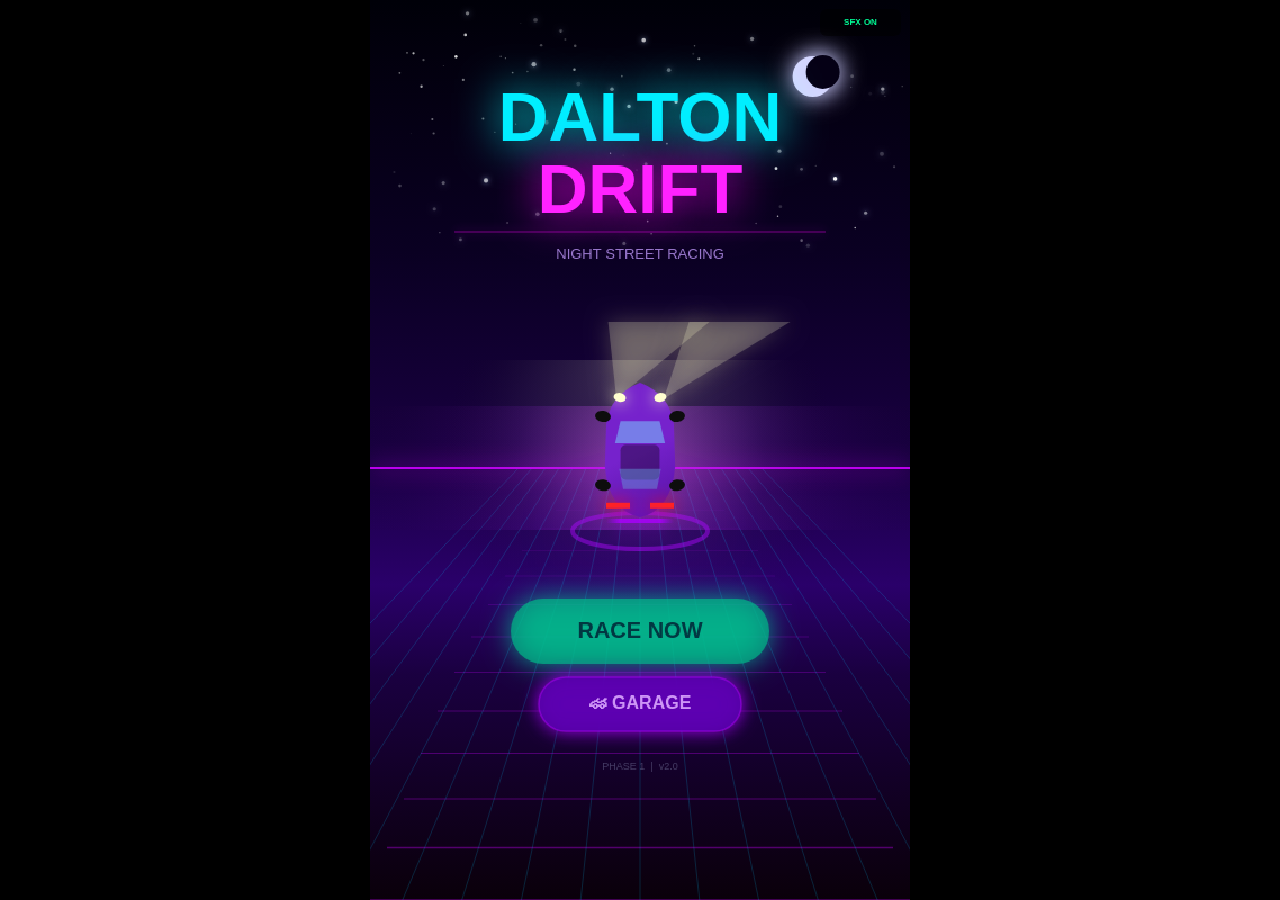
==== index.html @ 2478db3a "Add files via upload" ====
<!DOCTYPE html>
<html lang="en">
<head>
<meta charset="UTF-8">
<meta name="viewport" content="width=device-width,initial-scale=1.0,user-scalable=no">
<title>Dalton Drift</title>
<style>
*{margin:0;padding:0;-webkit-box-sizing:border-box;box-sizing:border-box}
html,body{
  background:#000;width:100%;height:100%;
  display:-webkit-flex;display:flex;
  -webkit-justify-content:center;justify-content:center;
  -webkit-align-items:center;align-items:center;
  overflow:hidden;touch-action:none;
  -webkit-user-select:none;user-select:none;
  -webkit-tap-highlight-color:transparent
}
canvas{display:block;max-width:100%;max-height:100%;
  image-rendering:pixelated;image-rendering:-moz-crisp-edges;image-rendering:crisp-edges}
</style>
</head>
<body>
<canvas id="c"></canvas>
<script>
// =============================================================
// DALTON DRIFT — Main Menu   |   ES5 / Niotron WebViewer Safe
// =============================================================
var canvas = document.getElementById('c');
var ctx    = canvas.getContext('2d');
var GW = 480, GH = 800;
canvas.width = GW; canvas.height = GH;

function resize() {
  var ww = window.innerWidth, wh = window.innerHeight, r = GW / GH, sw, sh;
  if (ww / wh < r) { sw = ww; sh = Math.round(sw / r); }
  else              { sh = wh; sw = Math.round(sh * r); }
  canvas.style.width = sw + 'px'; canvas.style.height = sh + 'px';
}
resize(); window.addEventListener('resize', resize);

function lerp(a, b, t) { return a + (b - a) * t; }
function rand(a, b) { return a + Math.random() * (b - a); }
function rrect(x, y, w, h, r) {
  r = Math.min(r, w / 2, h / 2);
  ctx.beginPath();
  ctx.moveTo(x + r, y); ctx.lineTo(x + w - r, y);
  ctx.arcTo(x + w, y, x + w, y + r, r);
  ctx.lineTo(x + w, y + h - r);
  ctx.arcTo(x + w, y + h, x + w - r, y + h, r);
  ctx.lineTo(x + r, y + h);
  ctx.arcTo(x, y + h, x, y + h - r, r);
  ctx.lineTo(x, y + r);
  ctx.arcTo(x, y, x + r, y, r);
  ctx.closePath();
}
function inRect(x, y, r) { return x >= r.x && x <= r.x + r.w && y >= r.y && y <= r.y + r.h; }

// ---- PERSISTENT STATE ----
var carColor  = localStorage.getItem('dalton_car_color')  || '#7622CC';
var carColor2 = localStorage.getItem('dalton_car_color2') || '#5610A4';
var glowColor = localStorage.getItem('dalton_glow_color') || '#AA00FF';
var hiScore   = parseInt(localStorage.getItem('dalton_hi') || '0', 10);
var soundOn   = localStorage.getItem('dalton_sound') !== 'false';

// ---- BUTTON HIT ZONES ----
var BTN_RACE   = { x: GW / 2 - 115, y: GH - 268, w: 230, h: 58 };
var BTN_GARAGE = { x: GW / 2 - 90,  y: GH - 198, w: 180, h: 48 };
var BTN_SOUND  = { x: GW - 80, y: 8, w: 72, h: 24 };

// ---- STARS ----
var stars = [];
(function() {
  for (var i = 0; i < 90; i++) {
    stars.push({ x: rand(0, GW), y: rand(4, 220), r: rand(0.4, 2.1),
      a: rand(0.2, 1.0), flk: rand(0, 6.28) });
  }
}());

var frame = 0;

// ================================================================
// DRAW: SYNTHWAVE BACKGROUND
// ================================================================
function drawBg() {
  // Sky gradient
  var sky = ctx.createLinearGradient(0, 0, 0, GH);
  sky.addColorStop(0, '#000008'); sky.addColorStop(0.28, '#0A0022');
  sky.addColorStop(0.5, '#180040'); sky.addColorStop(0.65, '#2A006A');
  sky.addColorStop(0.75, '#1A0040'); sky.addColorStop(1, '#0A000A');
  ctx.fillStyle = sky; ctx.fillRect(0, 0, GW, GH);

  // Stars
  for (var i = 0; i < stars.length; i++) {
    var s = stars[i];
    var fa = s.a * (0.65 + 0.35 * Math.sin(frame * 0.022 + s.flk));
    ctx.save(); ctx.globalAlpha = fa; ctx.fillStyle = '#FFFFFF';
    if (s.r > 1.4) { ctx.shadowColor = '#AACCFF'; ctx.shadowBlur = 5; }
    ctx.beginPath(); ctx.arc(s.x, s.y, s.r, 0, Math.PI * 2); ctx.fill(); ctx.restore();
  }

  // Moon
  ctx.save(); ctx.shadowColor = '#CCCCFF'; ctx.shadowBlur = 22;
  ctx.fillStyle = '#D8DAFF';
  ctx.beginPath(); ctx.arc(GW * 0.82, 68, 18, 0, Math.PI * 2); ctx.fill();
  ctx.fillStyle = '#050015';
  ctx.beginPath(); ctx.arc(GW * 0.82 + 9, 64, 15, 0, Math.PI * 2); ctx.fill();
  ctx.restore();

  // Perspective grid floor
  var gy = GH * 0.52;  // horizon of grid
  var gh = GH;

  // Horizontal grid lines
  ctx.save(); ctx.globalAlpha = 0.6;
  for (var hi = 1; hi <= 16; hi++) {
    var t = hi / 16;
    var yy = lerp(gy, gh, t * t);
    var xw = lerp(0, GW * 0.5, t);
    ctx.strokeStyle = 'rgba(200,0,255,' + (t * 0.65) + ')';
    ctx.lineWidth = t * 1.4;
    ctx.beginPath(); ctx.moveTo(GW / 2 - xw, yy); ctx.lineTo(GW / 2 + xw, yy); ctx.stroke();
  }
  // Vertical grid lines (converging)
  for (var vi = -9; vi <= 9; vi++) {
    var xoff = vi * 24;
    ctx.strokeStyle = 'rgba(0,200,255,0.38)';
    ctx.lineWidth = 0.8;
    ctx.beginPath();
    ctx.moveTo(GW / 2 + xoff * 0.5, gy);
    ctx.lineTo(GW / 2 + xoff * 2.2, gh);
    ctx.stroke();
  }
  ctx.restore();

  // Horizon glow
  var hg = ctx.createRadialGradient(GW / 2, gy, 8, GW / 2, gy, 280);
  hg.addColorStop(0, 'rgba(220,80,255,0.52)');
  hg.addColorStop(0.38, 'rgba(130,20,200,0.18)');
  hg.addColorStop(1, 'rgba(0,0,0,0)');
  ctx.fillStyle = hg; ctx.fillRect(0, gy - 55, GW, 110);

  // Horizon line
  ctx.save(); ctx.shadowColor = '#DD00FF'; ctx.shadowBlur = 20;
  ctx.strokeStyle = '#BB00EE'; ctx.lineWidth = 2;
  ctx.beginPath(); ctx.moveTo(0, gy); ctx.lineTo(GW, gy); ctx.stroke(); ctx.restore();
}

// ================================================================
// DRAW: NEON TITLE
// ================================================================
function drawTitle() {
  // DALTON
  ctx.save(); ctx.shadowColor = '#00FFFF'; ctx.shadowBlur = 38;
  ctx.fillStyle = '#00EEFF';
  ctx.font = 'bold 62px Arial Black, Arial';
  ctx.textAlign = 'center'; ctx.textBaseline = 'middle';
  ctx.fillText('DALTON', GW / 2, 108); ctx.restore();

  // DRIFT
  ctx.save(); ctx.shadowColor = '#FF00FF'; ctx.shadowBlur = 38;
  ctx.fillStyle = '#FF22FF';
  ctx.font = 'bold 62px Arial Black, Arial';
  ctx.textAlign = 'center'; ctx.textBaseline = 'middle';
  ctx.fillText('DRIFT', GW / 2, 172); ctx.restore();

  // Neon divider line
  ctx.save(); ctx.shadowColor = '#FF00FF'; ctx.shadowBlur = 10;
  ctx.strokeStyle = 'rgba(255,0,255,0.45)'; ctx.lineWidth = 1;
  ctx.beginPath(); ctx.moveTo(75, 206); ctx.lineTo(GW - 75, 206); ctx.stroke(); ctx.restore();

  // Subtitle
  ctx.fillStyle = '#9977CC'; ctx.font = '13px Arial'; ctx.textAlign = 'center';
  ctx.fillText('NIGHT STREET RACING', GW / 2, 226);
}

// ================================================================
// DRAW: CAR SHOWCASE
// ================================================================
function drawCarShowcase() {
  var cx = GW / 2, cy = GH * 0.50;
  var W = 30, H = 60;

  // Ground glow (pulses with frame)
  var pulse = 0.65 + 0.35 * Math.sin(frame * 0.04);
  ctx.save(); ctx.globalAlpha = pulse * 0.5;
  ctx.shadowColor = glowColor; ctx.shadowBlur = 55;
  ctx.strokeStyle = glowColor; ctx.lineWidth = 4;
  ctx.beginPath(); ctx.ellipse(cx, cy + H + 12, 60, 16, 0, 0, Math.PI * 2); ctx.stroke();
  ctx.restore();

  // Spotlight from above
  var sp = ctx.createRadialGradient(cx, cy - 80, 15, cx, cy, 180);
  sp.addColorStop(0, 'rgba(255,255,220,0.18)');
  sp.addColorStop(0.5, 'rgba(200,200,180,0.07)');
  sp.addColorStop(1, 'rgba(0,0,0,0)');
  ctx.fillStyle = sp; ctx.fillRect(cx - 200, cy - 80, 400, 300);

  // Headlight sweep animation
  var sw = Math.sin(frame * 0.025) * 55;
  ctx.save(); ctx.globalAlpha = 0.22;
  ctx.shadowColor = '#FFFFAA'; ctx.shadowBlur = 20;
  ctx.fillStyle = '#FFFFCC';
  ctx.beginPath();
  ctx.moveTo(cx - W * 0.7, cy - H * 0.76);
  ctx.lineTo(cx - W * 0.7 + sw - 60, cy - H * 1.9);
  ctx.lineTo(cx - W * 0.7 + sw + 30, cy - H * 1.9);
  ctx.closePath(); ctx.fill();
  ctx.beginPath();
  ctx.moveTo(cx + W * 0.7, cy - H * 0.76);
  ctx.lineTo(cx + W * 0.7 + sw - 30, cy - H * 1.9);
  ctx.lineTo(cx + W * 0.7 + sw + 60, cy - H * 1.9);
  ctx.closePath(); ctx.fill();
  ctx.restore();

  // Body
  ctx.save(); ctx.translate(cx, cy);
  var bg = ctx.createLinearGradient(-W, -H, W, H);
  bg.addColorStop(0, carColor); bg.addColorStop(0.5, carColor); bg.addColorStop(1, carColor2);
  ctx.fillStyle = bg;
  ctx.beginPath();
  ctx.moveTo(0, -H);
  ctx.quadraticCurveTo(W * 0.9, -H * 0.82, W, -H * 0.38);
  ctx.lineTo(W * 1.04, H * 0.24);
  ctx.quadraticCurveTo(W * 0.94, H * 0.88, 0, H);
  ctx.quadraticCurveTo(-W * 0.94, H * 0.88, -W * 1.04, H * 0.24);
  ctx.lineTo(-W, -H * 0.38);
  ctx.quadraticCurveTo(-W * 0.9, -H * 0.82, 0, -H);
  ctx.closePath(); ctx.fill();

  // Roof
  ctx.fillStyle = 'rgba(0,0,0,0.35)'; rrect(-W * 0.58, -H * 0.08, W * 1.16, H * 0.52, 5); ctx.fill();
  // Windshield
  ctx.fillStyle = 'rgba(120,200,255,0.55)';
  ctx.beginPath();
  ctx.moveTo(-W * 0.74, -H * 0.1); ctx.lineTo(W * 0.74, -H * 0.1);
  ctx.lineTo(W * 0.58, -H * 0.43); ctx.lineTo(-W * 0.58, -H * 0.43);
  ctx.closePath(); ctx.fill();
  // Rear window
  ctx.fillStyle = 'rgba(100,158,218,0.45)';
  ctx.beginPath();
  ctx.moveTo(-W * 0.62, H * 0.28); ctx.lineTo(W * 0.62, H * 0.28);
  ctx.lineTo(W * 0.5, H * 0.58); ctx.lineTo(-W * 0.5, H * 0.58);
  ctx.closePath(); ctx.fill();
  // Headlights
  ctx.save(); ctx.shadowColor = '#FFFFD0'; ctx.shadowBlur = 14; ctx.fillStyle = '#FFFFD0';
  ctx.beginPath(); ctx.ellipse(-W * 0.6, -H * 0.78, 5.5, 4, 0.22, 0, Math.PI * 2); ctx.fill();
  ctx.beginPath(); ctx.ellipse(W * 0.6, -H * 0.78, 5.5, 4, -0.22, 0, Math.PI * 2); ctx.fill();
  ctx.restore();
  // Tail lights
  ctx.save(); ctx.shadowColor = '#FF0000'; ctx.shadowBlur = 15; ctx.fillStyle = '#FF2222';
  ctx.fillRect(-W, H * 0.78, W * 0.7, 5); ctx.fillRect(W * 0.3, H * 0.78, W * 0.7, 5);
  ctx.restore();
  // Wheels
  ctx.fillStyle = '#0D0D0D';
  ctx.beginPath(); ctx.ellipse(-W * 1.1, -H * 0.5, 7, 5, 0.14, 0, Math.PI * 2); ctx.fill();
  ctx.beginPath(); ctx.ellipse(W * 1.1, -H * 0.5, 7, 5, -0.14, 0, Math.PI * 2); ctx.fill();
  ctx.beginPath(); ctx.ellipse(-W * 1.1, H * 0.52, 7, 5, 0.14, 0, Math.PI * 2); ctx.fill();
  ctx.beginPath(); ctx.ellipse(W * 1.1, H * 0.52, 7, 5, -0.14, 0, Math.PI * 2); ctx.fill();
  // Neon underglow strip
  ctx.save(); ctx.shadowColor = glowColor; ctx.shadowBlur = 22;
  var ug = ctx.createLinearGradient(-W, H, W, H);
  ug.addColorStop(0, 'rgba(150,0,255,0)'); ug.addColorStop(0.2, glowColor);
  ug.addColorStop(0.5, glowColor); ug.addColorStop(0.8, glowColor);
  ug.addColorStop(1, 'rgba(150,0,255,0)');
  ctx.fillStyle = ug; ctx.globalAlpha = 0.8; ctx.fillRect(-W, H + 1, W * 2, 4);
  ctx.restore();

  ctx.restore(); // end car translate
}

// ================================================================
// DRAW: BUTTONS
// ================================================================
function drawButtons() {
  var pulse = 0.65 + 0.35 * Math.sin(frame * 0.06);

  // RACE NOW
  ctx.save(); ctx.globalAlpha = pulse;
  ctx.shadowColor = '#00DDAA'; ctx.shadowBlur = 24;
  ctx.fillStyle = '#00BB88';
  rrect(BTN_RACE.x, BTN_RACE.y, BTN_RACE.w, BTN_RACE.h, 29); ctx.fill();
  ctx.shadowBlur = 0; ctx.fillStyle = '#000020';
  ctx.font = 'bold 20px Arial Black, Arial'; ctx.textAlign = 'center'; ctx.textBaseline = 'middle';
  ctx.fillText('RACE NOW', GW / 2, BTN_RACE.y + BTN_RACE.h / 2); ctx.restore();

  // GARAGE
  ctx.save(); ctx.globalAlpha = 0.88;
  ctx.shadowColor = '#AA00FF'; ctx.shadowBlur = 16;
  ctx.fillStyle = '#5500AA';
  rrect(BTN_GARAGE.x, BTN_GARAGE.y, BTN_GARAGE.w, BTN_GARAGE.h, 24); ctx.fill();
  ctx.strokeStyle = 'rgba(180,0,255,0.5)'; ctx.lineWidth = 1.5;
  rrect(BTN_GARAGE.x, BTN_GARAGE.y, BTN_GARAGE.w, BTN_GARAGE.h, 24); ctx.stroke();
  ctx.shadowBlur = 0; ctx.fillStyle = '#DDAAFF';
  ctx.font = 'bold 16px Arial'; ctx.textAlign = 'center'; ctx.textBaseline = 'middle';
  ctx.fillText('\uD83C\uDFCE GARAGE', GW / 2, BTN_GARAGE.y + BTN_GARAGE.h / 2);
  ctx.restore();

  // Hi-score
  if (hiScore > 0) {
    ctx.fillStyle = '#FFD700'; ctx.font = 'bold 13px Arial';
    ctx.textAlign = 'center'; ctx.fillText('BEST SCORE: ' + hiScore, GW / 2, GH - 140);
  }

  // Version / phase tag
  ctx.fillStyle = 'rgba(120,120,160,0.5)'; ctx.font = '9px Arial';
  ctx.textAlign = 'center'; ctx.fillText('PHASE 1  |  v2.0', GW / 2, GH - 118);
}

// ================================================================
// DRAW: TOP BAR (sound toggle)
// ================================================================
function drawTopBar() {
  ctx.fillStyle = 'rgba(0,0,0,0.55)';
  rrect(BTN_SOUND.x, BTN_SOUND.y, BTN_SOUND.w, BTN_SOUND.h, 6); ctx.fill();
  ctx.fillStyle = soundOn ? '#00FF99' : '#FF3344';
  ctx.font = 'bold 8px Arial'; ctx.textAlign = 'center'; ctx.textBaseline = 'middle';
  ctx.fillText(soundOn ? 'SFX ON' : 'SFX OFF', BTN_SOUND.x + BTN_SOUND.w / 2, BTN_SOUND.y + 12);
}

// ================================================================
// MAIN DRAW + LOOP
// ================================================================
function draw() {
  ctx.clearRect(0, 0, GW, GH);
  drawBg();
  drawTitle();
  drawCarShowcase();
  drawButtons();
  drawTopBar();
}

function loop() { frame++; draw(); requestAnimationFrame(loop); }

// ================================================================
// INPUT
// ================================================================
function getXY(cx, cy) {
  var r = canvas.getBoundingClientRect();
  return { x: (cx - r.left) * (GW / r.width), y: (cy - r.top) * (GH / r.height) };
}

function handleTap(gx, gy) {
  if (inRect(gx, gy, BTN_RACE))   { window.location.href = 'game.html'; return; }
  if (inRect(gx, gy, BTN_GARAGE)) { window.location.href = 'garage.html'; return; }
  if (inRect(gx, gy, BTN_SOUND))  { soundOn = !soundOn; localStorage.setItem('dalton_sound', soundOn ? 'true' : 'false'); }
}

canvas.addEventListener('touchstart', function(e) {
  e.preventDefault();
  var p = getXY(e.changedTouches[0].clientX, e.changedTouches[0].clientY);
  handleTap(p.x, p.y);
}, { passive: false });
canvas.addEventListener('touchmove', function(e) { e.preventDefault(); }, { passive: false });
canvas.addEventListener('mousedown', function(e) {
  var p = getXY(e.clientX, e.clientY); handleTap(p.x, p.y);
});
document.addEventListener('keydown', function(e) {
  if (e.keyCode === 13 || e.keyCode === 32) { e.preventDefault(); window.location.href = 'game.html'; }
  if (e.keyCode === 71) window.location.href = 'garage.html';
  if (e.keyCode === 77) { soundOn = !soundOn; localStorage.setItem('dalton_sound', soundOn ? 'true' : 'false'); }
});

loop();
</script>
</body>
</html>
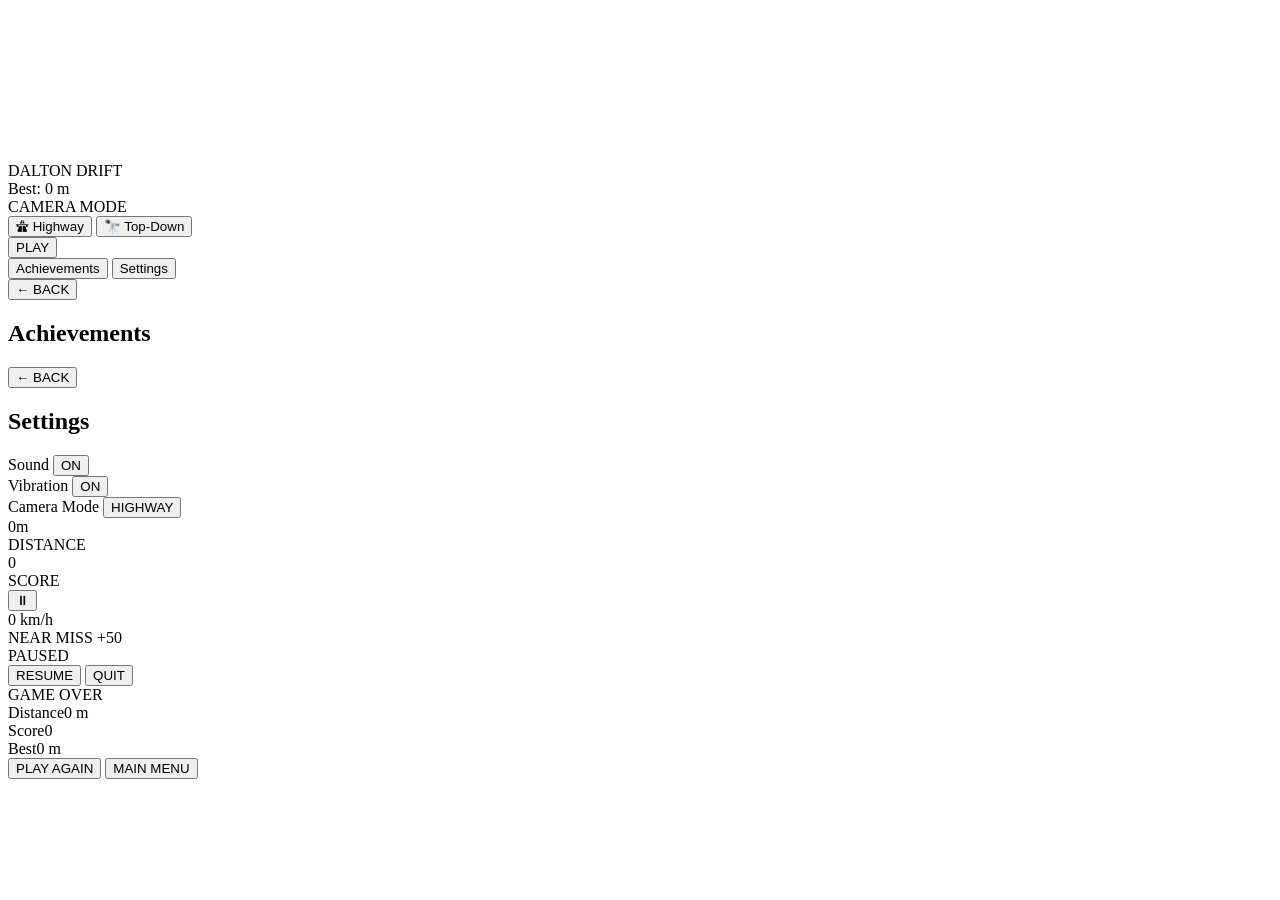
==== commit e3a7ccf7: "Add files via upload" ====
--- a/index.html
+++ b/index.html
@@ -1,366 +1,147 @@
 <!DOCTYPE html>
 <html lang="en">
 <head>
-<meta charset="UTF-8">
-<meta name="viewport" content="width=device-width,initial-scale=1.0,user-scalable=no">
-<title>Dalton Drift</title>
-<style>
-*{margin:0;padding:0;-webkit-box-sizing:border-box;box-sizing:border-box}
-html,body{
-  background:#000;width:100%;height:100%;
-  display:-webkit-flex;display:flex;
-  -webkit-justify-content:center;justify-content:center;
-  -webkit-align-items:center;align-items:center;
-  overflow:hidden;touch-action:none;
-  -webkit-user-select:none;user-select:none;
-  -webkit-tap-highlight-color:transparent
-}
-canvas{display:block;max-width:100%;max-height:100%;
-  image-rendering:pixelated;image-rendering:-moz-crisp-edges;image-rendering:crisp-edges}
-</style>
+  <meta charset="UTF-8">
+  <meta name="viewport" content="width=device-width, initial-scale=1.0, maximum-scale=1.0, user-scalable=no">
+  <meta name="theme-color" content="#06000f">
+  <meta name="apple-mobile-web-app-capable" content="yes">
+  <meta name="apple-mobile-web-app-status-bar-style" content="black">
+  <title>Dalton Drift</title>
+  <link rel="manifest" href="manifest.json">
+  <link rel="preconnect" href="https://fonts.googleapis.com">
+  <link href="https://fonts.googleapis.com/css2?family=Orbitron:wght@400;700;900&family=Barlow+Condensed:wght@300;400;600;700&display=swap" rel="stylesheet">
+  <link rel="stylesheet" href="css/style.css">
 </head>
 <body>
-<canvas id="c"></canvas>
-<script>
-// =============================================================
-// DALTON DRIFT — Main Menu   |   ES5 / Niotron WebViewer Safe
-// =============================================================
-var canvas = document.getElementById('c');
-var ctx    = canvas.getContext('2d');
-var GW = 480, GH = 800;
-canvas.width = GW; canvas.height = GH;
+  <div id="app">
+    <canvas id="gameCanvas"></canvas>
 
-function resize() {
-  var ww = window.innerWidth, wh = window.innerHeight, r = GW / GH, sw, sh;
-  if (ww / wh < r) { sw = ww; sh = Math.round(sw / r); }
-  else              { sh = wh; sw = Math.round(sh * r); }
-  canvas.style.width = sw + 'px'; canvas.style.height = sh + 'px';
-}
-resize(); window.addEventListener('resize', resize);
+    <!-- SCREENS -->
+    <div id="screen-menu" class="screen active">
+      <div class="menu-bg-glow"></div>
+      <div class="menu-content">
+        <div class="logo">
+          <span class="logo-dalton">DALTON</span>
+          <span class="logo-drift">DRIFT</span>
+        </div>
+        <div class="best-distance" id="menuBest">Best: 0 m</div>
 
-function lerp(a, b, t) { return a + (b - a) * t; }
-function rand(a, b) { return a + Math.random() * (b - a); }
-function rrect(x, y, w, h, r) {
-  r = Math.min(r, w / 2, h / 2);
-  ctx.beginPath();
-  ctx.moveTo(x + r, y); ctx.lineTo(x + w - r, y);
-  ctx.arcTo(x + w, y, x + w, y + r, r);
-  ctx.lineTo(x + w, y + h - r);
-  ctx.arcTo(x + w, y + h, x + w - r, y + h, r);
-  ctx.lineTo(x + r, y + h);
-  ctx.arcTo(x, y + h, x, y + h - r, r);
-  ctx.lineTo(x, y + r);
-  ctx.arcTo(x, y, x + r, y, r);
-  ctx.closePath();
-}
-function inRect(x, y, r) { return x >= r.x && x <= r.x + r.w && y >= r.y && y <= r.y + r.h; }
+        <div class="menu-cam-selector">
+          <div class="selector-label">CAMERA MODE</div>
+          <div class="selector-row">
+            <button class="cam-option active" data-cam="highway" onclick="UI.selectCam(this,'highway')">
+              <span class="cam-icon">🛣</span>
+              <span>Highway</span>
+            </button>
+            <button class="cam-option" data-cam="topdown" onclick="UI.selectCam(this,'topdown')">
+              <span class="cam-icon">🔭</span>
+              <span>Top-Down</span>
+            </button>
+          </div>
+        </div>
 
-// ---- PERSISTENT STATE ----
-var carColor  = localStorage.getItem('dalton_car_color')  || '#7622CC';
-var carColor2 = localStorage.getItem('dalton_car_color2') || '#5610A4';
-var glowColor = localStorage.getItem('dalton_glow_color') || '#AA00FF';
-var hiScore   = parseInt(localStorage.getItem('dalton_hi') || '0', 10);
-var soundOn   = localStorage.getItem('dalton_sound') !== 'false';
+        <button class="btn-play" onclick="Game.start()">
+          <span class="btn-play-inner">PLAY</span>
+        </button>
 
-// ---- BUTTON HIT ZONES ----
-var BTN_RACE   = { x: GW / 2 - 115, y: GH - 268, w: 230, h: 58 };
-var BTN_GARAGE = { x: GW / 2 - 90,  y: GH - 198, w: 180, h: 48 };
-var BTN_SOUND  = { x: GW - 80, y: 8, w: 72, h: 24 };
+        <div class="menu-links">
+          <button class="menu-link" onclick="UI.showScreen('screen-achievements')">Achievements</button>
+          <button class="menu-link" onclick="UI.showScreen('screen-settings')">Settings</button>
+        </div>
+      </div>
+    </div>
 
-// ---- STARS ----
-var stars = [];
-(function() {
-  for (var i = 0; i < 90; i++) {
-    stars.push({ x: rand(0, GW), y: rand(4, 220), r: rand(0.4, 2.1),
-      a: rand(0.2, 1.0), flk: rand(0, 6.28) });
-  }
-}());
+    <div id="screen-achievements" class="screen">
+      <div class="screen-header">
+        <button class="back-btn" onclick="UI.showScreen('screen-menu')">← BACK</button>
+        <h2>Achievements</h2>
+      </div>
+      <div class="achievement-list" id="achievementList"></div>
+    </div>
 
-var frame = 0;
+    <div id="screen-settings" class="screen">
+      <div class="screen-header">
+        <button class="back-btn" onclick="UI.showScreen('screen-menu')">← BACK</button>
+        <h2>Settings</h2>
+      </div>
+      <div class="settings-list">
+        <div class="setting-row">
+          <span>Sound</span>
+          <button class="toggle-btn" id="toggleSound" onclick="UI.toggleSetting('sound')">ON</button>
+        </div>
+        <div class="setting-row">
+          <span>Vibration</span>
+          <button class="toggle-btn" id="toggleVibration" onclick="UI.toggleSetting('vibration')">ON</button>
+        </div>
+        <div class="setting-row">
+          <span>Camera Mode</span>
+          <button class="toggle-btn" id="toggleCamera" onclick="UI.toggleSetting('camera')">HIGHWAY</button>
+        </div>
+      </div>
+    </div>
 
-// ================================================================
-// DRAW: SYNTHWAVE BACKGROUND
-// ================================================================
-function drawBg() {
-  // Sky gradient
-  var sky = ctx.createLinearGradient(0, 0, 0, GH);
-  sky.addColorStop(0, '#000008'); sky.addColorStop(0.28, '#0A0022');
-  sky.addColorStop(0.5, '#180040'); sky.addColorStop(0.65, '#2A006A');
-  sky.addColorStop(0.75, '#1A0040'); sky.addColorStop(1, '#0A000A');
-  ctx.fillStyle = sky; ctx.fillRect(0, 0, GW, GH);
+    <!-- HUD (visible during play) -->
+    <div id="hud" class="hidden">
+      <div class="hud-top">
+        <div class="hud-distance">
+          <div class="hud-dist-val" id="hudDist">0<span>m</span></div>
+          <div class="hud-dist-label">DISTANCE</div>
+        </div>
+        <div class="hud-score-center">
+          <div class="hud-score-val" id="hudScore">0</div>
+          <div class="hud-score-label">SCORE</div>
+        </div>
+        <button class="hud-pause-btn" onclick="Game.togglePause()">⏸</button>
+      </div>
+      <div class="hud-speed">
+        <span id="hudSpeed">0</span>
+        <span class="hud-speed-unit">km/h</span>
+      </div>
+      <div class="near-miss-popup" id="nearMissPopup">NEAR MISS <span>+50</span></div>
+    </div>
 
-  // Stars
-  for (var i = 0; i < stars.length; i++) {
-    var s = stars[i];
-    var fa = s.a * (0.65 + 0.35 * Math.sin(frame * 0.022 + s.flk));
-    ctx.save(); ctx.globalAlpha = fa; ctx.fillStyle = '#FFFFFF';
-    if (s.r > 1.4) { ctx.shadowColor = '#AACCFF'; ctx.shadowBlur = 5; }
-    ctx.beginPath(); ctx.arc(s.x, s.y, s.r, 0, Math.PI * 2); ctx.fill(); ctx.restore();
-  }
+    <!-- PAUSE overlay -->
+    <div id="overlay-pause" class="overlay hidden">
+      <div class="overlay-box">
+        <div class="overlay-title">PAUSED</div>
+        <button class="btn-overlay" onclick="Game.togglePause()">RESUME</button>
+        <button class="btn-overlay secondary" onclick="Game.quit()">QUIT</button>
+      </div>
+    </div>
 
-  // Moon
-  ctx.save(); ctx.shadowColor = '#CCCCFF'; ctx.shadowBlur = 22;
-  ctx.fillStyle = '#D8DAFF';
-  ctx.beginPath(); ctx.arc(GW * 0.82, 68, 18, 0, Math.PI * 2); ctx.fill();
-  ctx.fillStyle = '#050015';
-  ctx.beginPath(); ctx.arc(GW * 0.82 + 9, 64, 15, 0, Math.PI * 2); ctx.fill();
-  ctx.restore();
+    <!-- GAME OVER overlay -->
+    <div id="overlay-gameover" class="overlay hidden">
+      <div class="overlay-box">
+        <div class="overlay-title gameover-title">GAME OVER</div>
+        <div class="overlay-stat">
+          <span>Distance</span><span id="goDistance">0 m</span>
+        </div>
+        <div class="overlay-stat">
+          <span>Score</span><span id="goScore">0</span>
+        </div>
+        <div class="overlay-stat best-line">
+          <span>Best</span><span id="goBest">0 m</span>
+        </div>
+        <button class="btn-overlay" onclick="Game.start()">PLAY AGAIN</button>
+        <button class="btn-overlay secondary" onclick="Game.quit()">MAIN MENU</button>
+      </div>
+    </div>
 
-  // Perspective grid floor
-  var gy = GH * 0.52;  // horizon of grid
-  var gh = GH;
+    <!-- Touch zones -->
+    <div id="touch-left" class="touch-zone"></div>
+    <div id="touch-right" class="touch-zone"></div>
+  </div>
 
-  // Horizontal grid lines
-  ctx.save(); ctx.globalAlpha = 0.6;
-  for (var hi = 1; hi <= 16; hi++) {
-    var t = hi / 16;
-    var yy = lerp(gy, gh, t * t);
-    var xw = lerp(0, GW * 0.5, t);
-    ctx.strokeStyle = 'rgba(200,0,255,' + (t * 0.65) + ')';
-    ctx.lineWidth = t * 1.4;
-    ctx.beginPath(); ctx.moveTo(GW / 2 - xw, yy); ctx.lineTo(GW / 2 + xw, yy); ctx.stroke();
-  }
-  // Vertical grid lines (converging)
-  for (var vi = -9; vi <= 9; vi++) {
-    var xoff = vi * 24;
-    ctx.strokeStyle = 'rgba(0,200,255,0.38)';
-    ctx.lineWidth = 0.8;
-    ctx.beginPath();
-    ctx.moveTo(GW / 2 + xoff * 0.5, gy);
-    ctx.lineTo(GW / 2 + xoff * 2.2, gh);
-    ctx.stroke();
-  }
-  ctx.restore();
-
-  // Horizon glow
-  var hg = ctx.createRadialGradient(GW / 2, gy, 8, GW / 2, gy, 280);
-  hg.addColorStop(0, 'rgba(220,80,255,0.52)');
-  hg.addColorStop(0.38, 'rgba(130,20,200,0.18)');
-  hg.addColorStop(1, 'rgba(0,0,0,0)');
-  ctx.fillStyle = hg; ctx.fillRect(0, gy - 55, GW, 110);
-
-  // Horizon line
-  ctx.save(); ctx.shadowColor = '#DD00FF'; ctx.shadowBlur = 20;
-  ctx.strokeStyle = '#BB00EE'; ctx.lineWidth = 2;
-  ctx.beginPath(); ctx.moveTo(0, gy); ctx.lineTo(GW, gy); ctx.stroke(); ctx.restore();
-}
-
-// ================================================================
-// DRAW: NEON TITLE
-// ================================================================
-function drawTitle() {
-  // DALTON
-  ctx.save(); ctx.shadowColor = '#00FFFF'; ctx.shadowBlur = 38;
-  ctx.fillStyle = '#00EEFF';
-  ctx.font = 'bold 62px Arial Black, Arial';
-  ctx.textAlign = 'center'; ctx.textBaseline = 'middle';
-  ctx.fillText('DALTON', GW / 2, 108); ctx.restore();
-
-  // DRIFT
-  ctx.save(); ctx.shadowColor = '#FF00FF'; ctx.shadowBlur = 38;
-  ctx.fillStyle = '#FF22FF';
-  ctx.font = 'bold 62px Arial Black, Arial';
-  ctx.textAlign = 'center'; ctx.textBaseline = 'middle';
-  ctx.fillText('DRIFT', GW / 2, 172); ctx.restore();
-
-  // Neon divider line
-  ctx.save(); ctx.shadowColor = '#FF00FF'; ctx.shadowBlur = 10;
-  ctx.strokeStyle = 'rgba(255,0,255,0.45)'; ctx.lineWidth = 1;
-  ctx.beginPath(); ctx.moveTo(75, 206); ctx.lineTo(GW - 75, 206); ctx.stroke(); ctx.restore();
-
-  // Subtitle
-  ctx.fillStyle = '#9977CC'; ctx.font = '13px Arial'; ctx.textAlign = 'center';
-  ctx.fillText('NIGHT STREET RACING', GW / 2, 226);
-}
-
-// ================================================================
-// DRAW: CAR SHOWCASE
-// ================================================================
-function drawCarShowcase() {
-  var cx = GW / 2, cy = GH * 0.50;
-  var W = 30, H = 60;
-
-  // Ground glow (pulses with frame)
-  var pulse = 0.65 + 0.35 * Math.sin(frame * 0.04);
-  ctx.save(); ctx.globalAlpha = pulse * 0.5;
-  ctx.shadowColor = glowColor; ctx.shadowBlur = 55;
-  ctx.strokeStyle = glowColor; ctx.lineWidth = 4;
-  ctx.beginPath(); ctx.ellipse(cx, cy + H + 12, 60, 16, 0, 0, Math.PI * 2); ctx.stroke();
-  ctx.restore();
-
-  // Spotlight from above
-  var sp = ctx.createRadialGradient(cx, cy - 80, 15, cx, cy, 180);
-  sp.addColorStop(0, 'rgba(255,255,220,0.18)');
-  sp.addColorStop(0.5, 'rgba(200,200,180,0.07)');
-  sp.addColorStop(1, 'rgba(0,0,0,0)');
-  ctx.fillStyle = sp; ctx.fillRect(cx - 200, cy - 80, 400, 300);
-
-  // Headlight sweep animation
-  var sw = Math.sin(frame * 0.025) * 55;
-  ctx.save(); ctx.globalAlpha = 0.22;
-  ctx.shadowColor = '#FFFFAA'; ctx.shadowBlur = 20;
-  ctx.fillStyle = '#FFFFCC';
-  ctx.beginPath();
-  ctx.moveTo(cx - W * 0.7, cy - H * 0.76);
-  ctx.lineTo(cx - W * 0.7 + sw - 60, cy - H * 1.9);
-  ctx.lineTo(cx - W * 0.7 + sw + 30, cy - H * 1.9);
-  ctx.closePath(); ctx.fill();
-  ctx.beginPath();
-  ctx.moveTo(cx + W * 0.7, cy - H * 0.76);
-  ctx.lineTo(cx + W * 0.7 + sw - 30, cy - H * 1.9);
-  ctx.lineTo(cx + W * 0.7 + sw + 60, cy - H * 1.9);
-  ctx.closePath(); ctx.fill();
-  ctx.restore();
-
-  // Body
-  ctx.save(); ctx.translate(cx, cy);
-  var bg = ctx.createLinearGradient(-W, -H, W, H);
-  bg.addColorStop(0, carColor); bg.addColorStop(0.5, carColor); bg.addColorStop(1, carColor2);
-  ctx.fillStyle = bg;
-  ctx.beginPath();
-  ctx.moveTo(0, -H);
-  ctx.quadraticCurveTo(W * 0.9, -H * 0.82, W, -H * 0.38);
-  ctx.lineTo(W * 1.04, H * 0.24);
-  ctx.quadraticCurveTo(W * 0.94, H * 0.88, 0, H);
-  ctx.quadraticCurveTo(-W * 0.94, H * 0.88, -W * 1.04, H * 0.24);
-  ctx.lineTo(-W, -H * 0.38);
-  ctx.quadraticCurveTo(-W * 0.9, -H * 0.82, 0, -H);
-  ctx.closePath(); ctx.fill();
-
-  // Roof
-  ctx.fillStyle = 'rgba(0,0,0,0.35)'; rrect(-W * 0.58, -H * 0.08, W * 1.16, H * 0.52, 5); ctx.fill();
-  // Windshield
-  ctx.fillStyle = 'rgba(120,200,255,0.55)';
-  ctx.beginPath();
-  ctx.moveTo(-W * 0.74, -H * 0.1); ctx.lineTo(W * 0.74, -H * 0.1);
-  ctx.lineTo(W * 0.58, -H * 0.43); ctx.lineTo(-W * 0.58, -H * 0.43);
-  ctx.closePath(); ctx.fill();
-  // Rear window
-  ctx.fillStyle = 'rgba(100,158,218,0.45)';
-  ctx.beginPath();
-  ctx.moveTo(-W * 0.62, H * 0.28); ctx.lineTo(W * 0.62, H * 0.28);
-  ctx.lineTo(W * 0.5, H * 0.58); ctx.lineTo(-W * 0.5, H * 0.58);
-  ctx.closePath(); ctx.fill();
-  // Headlights
-  ctx.save(); ctx.shadowColor = '#FFFFD0'; ctx.shadowBlur = 14; ctx.fillStyle = '#FFFFD0';
-  ctx.beginPath(); ctx.ellipse(-W * 0.6, -H * 0.78, 5.5, 4, 0.22, 0, Math.PI * 2); ctx.fill();
-  ctx.beginPath(); ctx.ellipse(W * 0.6, -H * 0.78, 5.5, 4, -0.22, 0, Math.PI * 2); ctx.fill();
-  ctx.restore();
-  // Tail lights
-  ctx.save(); ctx.shadowColor = '#FF0000'; ctx.shadowBlur = 15; ctx.fillStyle = '#FF2222';
-  ctx.fillRect(-W, H * 0.78, W * 0.7, 5); ctx.fillRect(W * 0.3, H * 0.78, W * 0.7, 5);
-  ctx.restore();
-  // Wheels
-  ctx.fillStyle = '#0D0D0D';
-  ctx.beginPath(); ctx.ellipse(-W * 1.1, -H * 0.5, 7, 5, 0.14, 0, Math.PI * 2); ctx.fill();
-  ctx.beginPath(); ctx.ellipse(W * 1.1, -H * 0.5, 7, 5, -0.14, 0, Math.PI * 2); ctx.fill();
-  ctx.beginPath(); ctx.ellipse(-W * 1.1, H * 0.52, 7, 5, 0.14, 0, Math.PI * 2); ctx.fill();
-  ctx.beginPath(); ctx.ellipse(W * 1.1, H * 0.52, 7, 5, -0.14, 0, Math.PI * 2); ctx.fill();
-  // Neon underglow strip
-  ctx.save(); ctx.shadowColor = glowColor; ctx.shadowBlur = 22;
-  var ug = ctx.createLinearGradient(-W, H, W, H);
-  ug.addColorStop(0, 'rgba(150,0,255,0)'); ug.addColorStop(0.2, glowColor);
-  ug.addColorStop(0.5, glowColor); ug.addColorStop(0.8, glowColor);
-  ug.addColorStop(1, 'rgba(150,0,255,0)');
-  ctx.fillStyle = ug; ctx.globalAlpha = 0.8; ctx.fillRect(-W, H + 1, W * 2, 4);
-  ctx.restore();
-
-  ctx.restore(); // end car translate
-}
-
-// ================================================================
-// DRAW: BUTTONS
-// ================================================================
-function drawButtons() {
-  var pulse = 0.65 + 0.35 * Math.sin(frame * 0.06);
-
-  // RACE NOW
-  ctx.save(); ctx.globalAlpha = pulse;
-  ctx.shadowColor = '#00DDAA'; ctx.shadowBlur = 24;
-  ctx.fillStyle = '#00BB88';
-  rrect(BTN_RACE.x, BTN_RACE.y, BTN_RACE.w, BTN_RACE.h, 29); ctx.fill();
-  ctx.shadowBlur = 0; ctx.fillStyle = '#000020';
-  ctx.font = 'bold 20px Arial Black, Arial'; ctx.textAlign = 'center'; ctx.textBaseline = 'middle';
-  ctx.fillText('RACE NOW', GW / 2, BTN_RACE.y + BTN_RACE.h / 2); ctx.restore();
-
-  // GARAGE
-  ctx.save(); ctx.globalAlpha = 0.88;
-  ctx.shadowColor = '#AA00FF'; ctx.shadowBlur = 16;
-  ctx.fillStyle = '#5500AA';
-  rrect(BTN_GARAGE.x, BTN_GARAGE.y, BTN_GARAGE.w, BTN_GARAGE.h, 24); ctx.fill();
-  ctx.strokeStyle = 'rgba(180,0,255,0.5)'; ctx.lineWidth = 1.5;
-  rrect(BTN_GARAGE.x, BTN_GARAGE.y, BTN_GARAGE.w, BTN_GARAGE.h, 24); ctx.stroke();
-  ctx.shadowBlur = 0; ctx.fillStyle = '#DDAAFF';
-  ctx.font = 'bold 16px Arial'; ctx.textAlign = 'center'; ctx.textBaseline = 'middle';
-  ctx.fillText('\uD83C\uDFCE GARAGE', GW / 2, BTN_GARAGE.y + BTN_GARAGE.h / 2);
-  ctx.restore();
-
-  // Hi-score
-  if (hiScore > 0) {
-    ctx.fillStyle = '#FFD700'; ctx.font = 'bold 13px Arial';
-    ctx.textAlign = 'center'; ctx.fillText('BEST SCORE: ' + hiScore, GW / 2, GH - 140);
-  }
-
-  // Version / phase tag
-  ctx.fillStyle = 'rgba(120,120,160,0.5)'; ctx.font = '9px Arial';
-  ctx.textAlign = 'center'; ctx.fillText('PHASE 1  |  v2.0', GW / 2, GH - 118);
-}
-
-// ================================================================
-// DRAW: TOP BAR (sound toggle)
-// ================================================================
-function drawTopBar() {
-  ctx.fillStyle = 'rgba(0,0,0,0.55)';
-  rrect(BTN_SOUND.x, BTN_SOUND.y, BTN_SOUND.w, BTN_SOUND.h, 6); ctx.fill();
-  ctx.fillStyle = soundOn ? '#00FF99' : '#FF3344';
-  ctx.font = 'bold 8px Arial'; ctx.textAlign = 'center'; ctx.textBaseline = 'middle';
-  ctx.fillText(soundOn ? 'SFX ON' : 'SFX OFF', BTN_SOUND.x + BTN_SOUND.w / 2, BTN_SOUND.y + 12);
-}
-
-// ================================================================
-// MAIN DRAW + LOOP
-// ================================================================
-function draw() {
-  ctx.clearRect(0, 0, GW, GH);
-  drawBg();
-  drawTitle();
-  drawCarShowcase();
-  drawButtons();
-  drawTopBar();
-}
-
-function loop() { frame++; draw(); requestAnimationFrame(loop); }
-
-// ================================================================
-// INPUT
-// ================================================================
-function getXY(cx, cy) {
-  var r = canvas.getBoundingClientRect();
-  return { x: (cx - r.left) * (GW / r.width), y: (cy - r.top) * (GH / r.height) };
-}
-
-function handleTap(gx, gy) {
-  if (inRect(gx, gy, BTN_RACE))   { window.location.href = 'game.html'; return; }
-  if (inRect(gx, gy, BTN_GARAGE)) { window.location.href = 'garage.html'; return; }
-  if (inRect(gx, gy, BTN_SOUND))  { soundOn = !soundOn; localStorage.setItem('dalton_sound', soundOn ? 'true' : 'false'); }
-}
-
-canvas.addEventListener('touchstart', function(e) {
-  e.preventDefault();
-  var p = getXY(e.changedTouches[0].clientX, e.changedTouches[0].clientY);
-  handleTap(p.x, p.y);
-}, { passive: false });
-canvas.addEventListener('touchmove', function(e) { e.preventDefault(); }, { passive: false });
-canvas.addEventListener('mousedown', function(e) {
-  var p = getXY(e.clientX, e.clientY); handleTap(p.x, p.y);
-});
-document.addEventListener('keydown', function(e) {
-  if (e.keyCode === 13 || e.keyCode === 32) { e.preventDefault(); window.location.href = 'game.html'; }
-  if (e.keyCode === 71) window.location.href = 'garage.html';
-  if (e.keyCode === 77) { soundOn = !soundOn; localStorage.setItem('dalton_sound', soundOn ? 'true' : 'false'); }
-});
-
-loop();
-</script>
+  <!-- Scripts in load order -->
+  <script src="js/utils.js"></script>
+  <script src="js/sprites.js"></script>
+  <script src="js/audio.js"></script>
+  <script src="js/road.js"></script>
+  <script src="js/traffic.js"></script>
+  <script src="js/player.js"></script>
+  <script src="js/game.js"></script>
+  <script src="js/ui.js"></script>
+  <script src="js/achievements.js"></script>
+  <script src="js/main.js"></script>
 </body>
 </html>
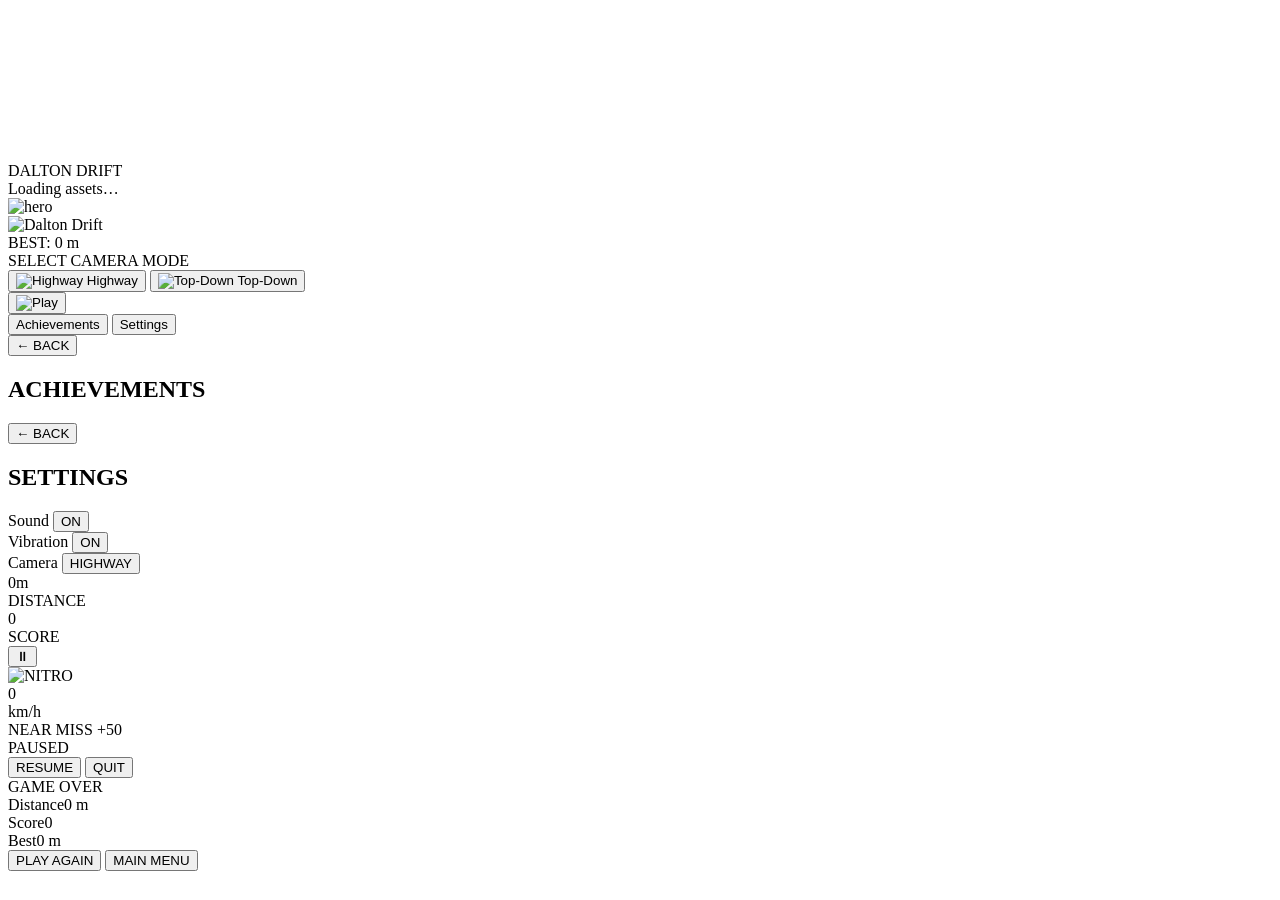
==== commit 2f0f20a7: "Add files via upload" ====
--- a/index.html
+++ b/index.html
@@ -5,7 +5,6 @@
   <meta name="viewport" content="width=device-width, initial-scale=1.0, maximum-scale=1.0, user-scalable=no">
   <meta name="theme-color" content="#06000f">
   <meta name="apple-mobile-web-app-capable" content="yes">
-  <meta name="apple-mobile-web-app-status-bar-style" content="black">
   <title>Dalton Drift</title>
   <link rel="manifest" href="manifest.json">
   <link rel="preconnect" href="https://fonts.googleapis.com">
@@ -13,135 +12,155 @@
   <link rel="stylesheet" href="css/style.css">
 </head>
 <body>
-  <div id="app">
-    <canvas id="gameCanvas"></canvas>
+<div id="app">
+  <canvas id="gameCanvas"></canvas>
 
-    <!-- SCREENS -->
-    <div id="screen-menu" class="screen active">
-      <div class="menu-bg-glow"></div>
-      <div class="menu-content">
-        <div class="logo">
-          <span class="logo-dalton">DALTON</span>
-          <span class="logo-drift">DRIFT</span>
-        </div>
-        <div class="best-distance" id="menuBest">Best: 0 m</div>
+  <!-- ═══ LOADING SCREEN ═══ -->
+  <div id="screen-loading" class="screen active">
+    <div class="loading-inner">
+      <div class="loading-logo">DALTON DRIFT</div>
+      <div class="loading-bar-wrap">
+        <div class="loading-bar" id="loadingBar"></div>
+      </div>
+      <div class="loading-text" id="loadingText">Loading assets…</div>
+    </div>
+  </div>
 
-        <div class="menu-cam-selector">
-          <div class="selector-label">CAMERA MODE</div>
-          <div class="selector-row">
-            <button class="cam-option active" data-cam="highway" onclick="UI.selectCam(this,'highway')">
-              <span class="cam-icon">🛣</span>
-              <span>Highway</span>
-            </button>
-            <button class="cam-option" data-cam="topdown" onclick="UI.selectCam(this,'topdown')">
-              <span class="cam-icon">🔭</span>
-              <span>Top-Down</span>
-            </button>
-          </div>
-        </div>
+  <!-- ═══ MAIN MENU ═══ -->
+  <div id="screen-menu" class="screen">
+    <div class="menu-hero-wrap">
+      <img id="menuHeroImg" class="menu-hero-img" alt="hero">
+    </div>
+    <div class="menu-logo-wrap">
+      <img id="menuLogoImg" class="menu-logo-img" alt="Dalton Drift">
+    </div>
+    <div class="menu-best" id="menuBest">BEST: 0 m</div>
 
-        <button class="btn-play" onclick="Game.start()">
-          <span class="btn-play-inner">PLAY</span>
+    <!-- Camera selector -->
+    <div class="menu-cam-box">
+      <div class="cam-box-title">SELECT CAMERA MODE</div>
+      <div class="cam-box-row">
+        <button class="cam-thumb active" data-cam="highway" onclick="UI.selectCam(this,'highway')">
+          <img id="camHighwayThumb" class="cam-thumb-img" alt="Highway">
+          <span>Highway</span>
         </button>
-
-        <div class="menu-links">
-          <button class="menu-link" onclick="UI.showScreen('screen-achievements')">Achievements</button>
-          <button class="menu-link" onclick="UI.showScreen('screen-settings')">Settings</button>
-        </div>
+        <button class="cam-thumb" data-cam="topdown" onclick="UI.selectCam(this,'topdown')">
+          <img id="camTopdownThumb" class="cam-thumb-img" alt="Top-Down">
+          <span>Top-Down</span>
+        </button>
       </div>
     </div>
 
-    <div id="screen-achievements" class="screen">
-      <div class="screen-header">
-        <button class="back-btn" onclick="UI.showScreen('screen-menu')">← BACK</button>
-        <h2>Achievements</h2>
+    <!-- Play button using real asset -->
+    <button class="menu-play-btn" onclick="Game.start()">
+      <img id="playBtnImg" class="play-btn-img" alt="Play">
+    </button>
+
+    <div class="menu-links">
+      <button class="menu-link" onclick="UI.showScreen('screen-achievements')">Achievements</button>
+      <button class="menu-link" onclick="UI.showScreen('screen-settings')">Settings</button>
+    </div>
+  </div>
+
+  <!-- ═══ ACHIEVEMENTS ═══ -->
+  <div id="screen-achievements" class="screen sub-screen">
+    <div class="screen-header">
+      <button class="back-btn" onclick="UI.showScreen('screen-menu')">← BACK</button>
+      <h2>ACHIEVEMENTS</h2>
+    </div>
+    <div class="achievement-list" id="achievementList"></div>
+  </div>
+
+  <!-- ═══ SETTINGS ═══ -->
+  <div id="screen-settings" class="screen sub-screen">
+    <div class="screen-header">
+      <button class="back-btn" onclick="UI.showScreen('screen-menu')">← BACK</button>
+      <h2>SETTINGS</h2>
+    </div>
+    <div class="settings-list">
+      <div class="setting-row">
+        <span>Sound</span>
+        <button class="toggle-btn" id="toggleSound" onclick="UI.toggleSetting('sound')">ON</button>
       </div>
-      <div class="achievement-list" id="achievementList"></div>
+      <div class="setting-row">
+        <span>Vibration</span>
+        <button class="toggle-btn" id="toggleVibration" onclick="UI.toggleSetting('vibration')">ON</button>
+      </div>
+      <div class="setting-row">
+        <span>Camera</span>
+        <button class="toggle-btn" id="toggleCamera" onclick="UI.toggleSetting('camera')">HIGHWAY</button>
+      </div>
+    </div>
+  </div>
+
+  <!-- ═══ HUD ═══ -->
+  <div id="hud" class="hidden">
+    <div class="hud-top">
+      <div class="hud-stat">
+        <div class="hud-val" id="hudDist">0<span class="hud-unit">m</span></div>
+        <div class="hud-label">DISTANCE</div>
+      </div>
+      <div class="hud-stat center">
+        <div class="hud-val cyan" id="hudScore">0</div>
+        <div class="hud-label">SCORE</div>
+      </div>
+      <button class="hud-pause-btn" onclick="Game.togglePause()">⏸</button>
     </div>
 
-    <div id="screen-settings" class="screen">
-      <div class="screen-header">
-        <button class="back-btn" onclick="UI.showScreen('screen-menu')">← BACK</button>
-        <h2>Settings</h2>
-      </div>
-      <div class="settings-list">
-        <div class="setting-row">
-          <span>Sound</span>
-          <button class="toggle-btn" id="toggleSound" onclick="UI.toggleSetting('sound')">ON</button>
-        </div>
-        <div class="setting-row">
-          <span>Vibration</span>
-          <button class="toggle-btn" id="toggleVibration" onclick="UI.toggleSetting('vibration')">ON</button>
-        </div>
-        <div class="setting-row">
-          <span>Camera Mode</span>
-          <button class="toggle-btn" id="toggleCamera" onclick="UI.toggleSetting('camera')">HIGHWAY</button>
-        </div>
+    <!-- Nitro bar using real asset -->
+    <div class="hud-nitro-wrap" id="hudNitroWrap">
+      <img id="hudNitroImg" class="hud-nitro-img" alt="NITRO">
+      <div class="hud-nitro-bar">
+        <div class="hud-nitro-fill" id="nitroFill"></div>
       </div>
     </div>
 
-    <!-- HUD (visible during play) -->
-    <div id="hud" class="hidden">
-      <div class="hud-top">
-        <div class="hud-distance">
-          <div class="hud-dist-val" id="hudDist">0<span>m</span></div>
-          <div class="hud-dist-label">DISTANCE</div>
-        </div>
-        <div class="hud-score-center">
-          <div class="hud-score-val" id="hudScore">0</div>
-          <div class="hud-score-label">SCORE</div>
-        </div>
-        <button class="hud-pause-btn" onclick="Game.togglePause()">⏸</button>
-      </div>
-      <div class="hud-speed">
-        <span id="hudSpeed">0</span>
-        <span class="hud-speed-unit">km/h</span>
-      </div>
-      <div class="near-miss-popup" id="nearMissPopup">NEAR MISS <span>+50</span></div>
+    <div class="hud-speed-box">
+      <div class="hud-speed-val" id="hudSpeed">0</div>
+      <div class="hud-speed-unit">km/h</div>
     </div>
 
-    <!-- PAUSE overlay -->
-    <div id="overlay-pause" class="overlay hidden">
-      <div class="overlay-box">
-        <div class="overlay-title">PAUSED</div>
-        <button class="btn-overlay" onclick="Game.togglePause()">RESUME</button>
-        <button class="btn-overlay secondary" onclick="Game.quit()">QUIT</button>
-      </div>
-    </div>
-
-    <!-- GAME OVER overlay -->
-    <div id="overlay-gameover" class="overlay hidden">
-      <div class="overlay-box">
-        <div class="overlay-title gameover-title">GAME OVER</div>
-        <div class="overlay-stat">
-          <span>Distance</span><span id="goDistance">0 m</span>
-        </div>
-        <div class="overlay-stat">
-          <span>Score</span><span id="goScore">0</span>
-        </div>
-        <div class="overlay-stat best-line">
-          <span>Best</span><span id="goBest">0 m</span>
-        </div>
-        <button class="btn-overlay" onclick="Game.start()">PLAY AGAIN</button>
-        <button class="btn-overlay secondary" onclick="Game.quit()">MAIN MENU</button>
-      </div>
-    </div>
-
-    <!-- Touch zones -->
-    <div id="touch-left" class="touch-zone"></div>
-    <div id="touch-right" class="touch-zone"></div>
+    <div class="near-miss-popup" id="nearMissPopup">NEAR MISS <span>+50</span></div>
+    <div id="flash-overlay"></div>
   </div>
 
-  <!-- Scripts in load order -->
-  <script src="js/utils.js"></script>
-  <script src="js/sprites.js"></script>
-  <script src="js/audio.js"></script>
-  <script src="js/road.js"></script>
-  <script src="js/traffic.js"></script>
-  <script src="js/player.js"></script>
-  <script src="js/game.js"></script>
-  <script src="js/ui.js"></script>
-  <script src="js/achievements.js"></script>
-  <script src="js/main.js"></script>
+  <!-- ═══ PAUSE OVERLAY ═══ -->
+  <div id="overlay-pause" class="overlay hidden">
+    <div class="overlay-box">
+      <div class="overlay-title">PAUSED</div>
+      <button class="btn-overlay" onclick="Game.togglePause()">RESUME</button>
+      <button class="btn-overlay secondary" onclick="Game.quit()">QUIT</button>
+    </div>
+  </div>
+
+  <!-- ═══ GAME OVER OVERLAY ═══ -->
+  <div id="overlay-gameover" class="overlay hidden">
+    <div class="overlay-box">
+      <div class="overlay-title red">GAME OVER</div>
+      <div class="overlay-stat"><span>Distance</span><span id="goDistance">0 m</span></div>
+      <div class="overlay-stat"><span>Score</span><span id="goScore">0</span></div>
+      <div class="overlay-stat gold"><span>Best</span><span id="goBest">0 m</span></div>
+      <button class="btn-overlay" onclick="Game.start()">PLAY AGAIN</button>
+      <button class="btn-overlay secondary" onclick="Game.quit()">MAIN MENU</button>
+    </div>
+  </div>
+
+  <!-- ═══ TOUCH ZONES ═══ -->
+  <div id="touch-left"  class="touch-zone"></div>
+  <div id="touch-right" class="touch-zone"></div>
+</div>
+
+<!-- Load order matters -->
+<script src="js/assets.js"></script>
+<script src="js/utils.js"></script>
+<script src="js/sprites.js"></script>
+<script src="js/audio.js"></script>
+<script src="js/road.js"></script>
+<script src="js/traffic.js"></script>
+<script src="js/player.js"></script>
+<script src="js/game.js"></script>
+<script src="js/ui.js"></script>
+<script src="js/achievements.js"></script>
+<script src="js/main.js"></script>
 </body>
 </html>
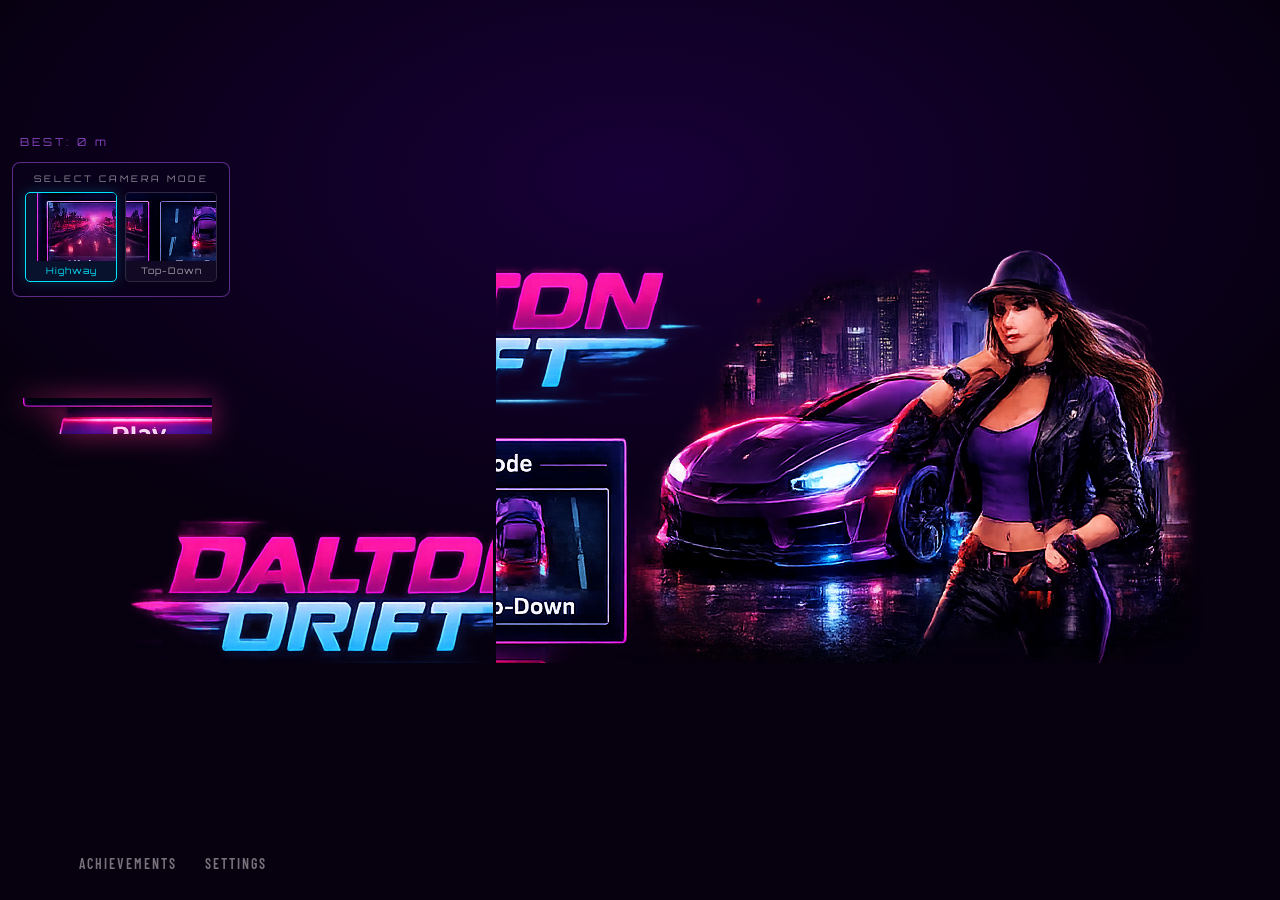
==== commit bbdb126f: "Add files via upload" ====
--- a/index.html
+++ b/index.html
@@ -7,62 +7,59 @@
   <meta name="apple-mobile-web-app-capable" content="yes">
   <title>Dalton Drift</title>
   <link rel="manifest" href="manifest.json">
-  <link rel="preconnect" href="https://fonts.googleapis.com">
-  <link href="https://fonts.googleapis.com/css2?family=Orbitron:wght@400;700;900&family=Barlow+Condensed:wght@300;400;600;700&display=swap" rel="stylesheet">
+  <link href="https://fonts.googleapis.com/css2?family=Orbitron:wght@400;700;900&family=Barlow+Condensed:wght@400;600;700&display=swap" rel="stylesheet">
   <link rel="stylesheet" href="css/style.css">
 </head>
 <body>
 <div id="app">
   <canvas id="gameCanvas"></canvas>
 
-  <!-- ═══ LOADING SCREEN ═══ -->
+  <!-- LOADING -->
   <div id="screen-loading" class="screen active">
     <div class="loading-inner">
       <div class="loading-logo">DALTON DRIFT</div>
-      <div class="loading-bar-wrap">
-        <div class="loading-bar" id="loadingBar"></div>
-      </div>
-      <div class="loading-text" id="loadingText">Loading assets…</div>
+      <div class="loading-bar-wrap"><div class="loading-bar" id="loadingBar"></div></div>
+      <div class="loading-text" id="loadingText">Loading…</div>
     </div>
   </div>
 
-  <!-- ═══ MAIN MENU ═══ -->
+  <!-- MAIN MENU -->
   <div id="screen-menu" class="screen">
-    <div class="menu-hero-wrap">
-      <img id="menuHeroImg" class="menu-hero-img" alt="hero">
-    </div>
-    <div class="menu-logo-wrap">
-      <img id="menuLogoImg" class="menu-logo-img" alt="Dalton Drift">
-    </div>
-    <div class="menu-best" id="menuBest">BEST: 0 m</div>
-
-    <!-- Camera selector -->
-    <div class="menu-cam-box">
-      <div class="cam-box-title">SELECT CAMERA MODE</div>
-      <div class="cam-box-row">
-        <button class="cam-thumb active" data-cam="highway" onclick="UI.selectCam(this,'highway')">
-          <img id="camHighwayThumb" class="cam-thumb-img" alt="Highway">
-          <span>Highway</span>
-        </button>
-        <button class="cam-thumb" data-cam="topdown" onclick="UI.selectCam(this,'topdown')">
-          <img id="camTopdownThumb" class="cam-thumb-img" alt="Top-Down">
-          <span>Top-Down</span>
-        </button>
+    <div class="menu-layout">
+      <!-- Top: logo left, hero right -->
+      <div class="menu-top">
+        <img id="menuLogoImg" class="menu-logo" alt="Dalton Drift">
+        <img id="menuHeroImg" class="menu-hero" alt="">
       </div>
-    </div>
-
-    <!-- Play button using real asset -->
-    <button class="menu-play-btn" onclick="Game.start()">
-      <img id="playBtnImg" class="play-btn-img" alt="Play">
-    </button>
-
-    <div class="menu-links">
-      <button class="menu-link" onclick="UI.showScreen('screen-achievements')">Achievements</button>
-      <button class="menu-link" onclick="UI.showScreen('screen-settings')">Settings</button>
+      <!-- Best score -->
+      <div class="menu-best" id="menuBest">BEST: 0 m</div>
+      <!-- Camera selector -->
+      <div class="menu-cam-box">
+        <div class="cam-box-title">SELECT CAMERA MODE</div>
+        <div class="cam-box-row">
+          <button class="cam-thumb active" data-cam="highway" onclick="UI.selectCam(this,'highway')">
+            <img id="camHighwayThumb" class="cam-thumb-img" alt="Highway">
+            <span>Highway</span>
+          </button>
+          <button class="cam-thumb" data-cam="topdown" onclick="UI.selectCam(this,'topdown')">
+            <img id="camTopdownThumb" class="cam-thumb-img" alt="Top-Down">
+            <span>Top-Down</span>
+          </button>
+        </div>
+      </div>
+      <!-- Play button -->
+      <button class="menu-play-btn" onclick="Game.start()">
+        <img id="playBtnImg" class="play-btn-img" alt="PLAY">
+      </button>
+      <!-- Links -->
+      <div class="menu-links">
+        <button class="menu-link" onclick="UI.showScreen('screen-achievements')">Achievements</button>
+        <button class="menu-link" onclick="UI.showScreen('screen-settings')">Settings</button>
+      </div>
     </div>
   </div>
 
-  <!-- ═══ ACHIEVEMENTS ═══ -->
+  <!-- ACHIEVEMENTS -->
   <div id="screen-achievements" class="screen sub-screen">
     <div class="screen-header">
       <button class="back-btn" onclick="UI.showScreen('screen-menu')">← BACK</button>
@@ -71,7 +68,7 @@
     <div class="achievement-list" id="achievementList"></div>
   </div>
 
-  <!-- ═══ SETTINGS ═══ -->
+  <!-- SETTINGS -->
   <div id="screen-settings" class="screen sub-screen">
     <div class="screen-header">
       <button class="back-btn" onclick="UI.showScreen('screen-menu')">← BACK</button>
@@ -93,7 +90,7 @@
     </div>
   </div>
 
-  <!-- ═══ HUD ═══ -->
+  <!-- HUD (game only) -->
   <div id="hud" class="hidden">
     <div class="hud-top">
       <div class="hud-stat">
@@ -106,25 +103,19 @@
       </div>
       <button class="hud-pause-btn" onclick="Game.togglePause()">⏸</button>
     </div>
-
-    <!-- Nitro bar using real asset -->
-    <div class="hud-nitro-wrap" id="hudNitroWrap">
+    <div class="hud-nitro-wrap">
       <img id="hudNitroImg" class="hud-nitro-img" alt="NITRO">
-      <div class="hud-nitro-bar">
-        <div class="hud-nitro-fill" id="nitroFill"></div>
-      </div>
+      <div class="hud-nitro-bar"><div class="hud-nitro-fill" id="nitroFill"></div></div>
     </div>
-
     <div class="hud-speed-box">
       <div class="hud-speed-val" id="hudSpeed">0</div>
       <div class="hud-speed-unit">km/h</div>
     </div>
-
     <div class="near-miss-popup" id="nearMissPopup">NEAR MISS <span>+50</span></div>
     <div id="flash-overlay"></div>
   </div>
 
-  <!-- ═══ PAUSE OVERLAY ═══ -->
+  <!-- PAUSE -->
   <div id="overlay-pause" class="overlay hidden">
     <div class="overlay-box">
       <div class="overlay-title">PAUSED</div>
@@ -133,7 +124,7 @@
     </div>
   </div>
 
-  <!-- ═══ GAME OVER OVERLAY ═══ -->
+  <!-- GAME OVER -->
   <div id="overlay-gameover" class="overlay hidden">
     <div class="overlay-box">
       <div class="overlay-title red">GAME OVER</div>
@@ -145,12 +136,11 @@
     </div>
   </div>
 
-  <!-- ═══ TOUCH ZONES ═══ -->
+  <!-- Touch zones ONLY active during gameplay (z-index below menu) -->
   <div id="touch-left"  class="touch-zone"></div>
   <div id="touch-right" class="touch-zone"></div>
 </div>
 
-<!-- Load order matters -->
 <script src="js/assets.js"></script>
 <script src="js/utils.js"></script>
 <script src="js/sprites.js"></script>
--- a/css/style.css
+++ b/css/style.css
@@ -0,0 +1,135 @@
+/* ═══════════════════════════════════════════
+   DALTON DRIFT — CSS  (asset-based UI)
+═══════════════════════════════════════════ */
+:root {
+  --neon-cyan:    #00e5ff;
+  --neon-magenta: #ff2d78;
+  --neon-purple:  #9d4edd;
+  --neon-gold:    #fbbf24;
+  --bg-deep:      #06000f;
+  --bg-mid:       #0d0020;
+  --font-display: 'Orbitron', monospace;
+  --font-body:    'Barlow Condensed', sans-serif;
+}
+* { margin:0; padding:0; box-sizing:border-box; -webkit-tap-highlight-color:transparent; }
+html,body { width:100%; height:100%; overflow:hidden; background:var(--bg-deep); font-family:var(--font-body); color:#fff; }
+#app { position:relative; width:100%; height:100%; overflow:hidden; }
+#gameCanvas { display:block; position:absolute; top:0; left:0; width:100%; height:100%; }
+
+/* ─── SCREENS ──── */
+.screen { position:absolute; inset:0; display:flex; flex-direction:column; align-items:center; justify-content:center; opacity:0; pointer-events:none; transition:opacity 0.3s ease; z-index:10; }
+.screen.active { opacity:1; pointer-events:all; }
+.sub-screen { background:var(--bg-deep); justify-content:flex-start; padding-top:72px; }
+
+/* ─── LOADING ──── */
+#screen-loading { background:radial-gradient(ellipse 80% 60% at 50% 30%, #1a003a 0%, var(--bg-deep) 70%); }
+.loading-inner { display:flex; flex-direction:column; align-items:center; gap:20px; }
+.loading-logo { font-family:var(--font-display); font-size:clamp(28px,8vw,52px); font-weight:900; letter-spacing:6px; background:linear-gradient(90deg,var(--neon-magenta),var(--neon-cyan)); -webkit-background-clip:text; -webkit-text-fill-color:transparent; }
+.loading-bar-wrap { width:min(280px,70vw); height:6px; background:rgba(255,255,255,0.08); border-radius:3px; overflow:hidden; border:1px solid rgba(0,229,255,0.2); }
+.loading-bar { height:100%; width:0%; background:linear-gradient(90deg,var(--neon-purple),var(--neon-cyan)); border-radius:3px; transition:width 0.2s; }
+.loading-text { font-family:var(--font-display); font-size:11px; letter-spacing:3px; color:rgba(255,255,255,0.4); }
+
+/* ─── MENU ──── */
+#screen-menu { background:radial-gradient(ellipse 90% 70% at 50% 20%, #180038 0%, var(--bg-deep) 65%); }
+.menu-hero-wrap { position:absolute; top:0; right:0; width:62%; max-width:480px; pointer-events:none; }
+.menu-hero-img { width:100%; height:auto; display:block; object-fit:contain; }
+.menu-logo-wrap { position:absolute; top:16px; left:16px; width:min(220px,44vw); }
+.menu-logo-img { width:100%; height:auto; display:block; filter:drop-shadow(0 0 16px rgba(255,45,120,0.7)); }
+
+.menu-best { position:absolute; top:135px; left:20px; font-family:var(--font-display); font-size:11px; letter-spacing:3px; color:rgba(157,78,221,0.85); }
+
+.menu-cam-box { position:absolute; top:162px; left:12px; background:rgba(10,0,28,0.88); border:1.5px solid rgba(157,78,221,0.55); border-radius:8px; padding:10px 12px 14px; backdrop-filter:blur(4px); }
+.cam-box-title { font-family:var(--font-display); font-size:9px; letter-spacing:3px; color:rgba(255,255,255,0.55); text-align:center; margin-bottom:8px; }
+.cam-box-row { display:flex; gap:8px; }
+.cam-thumb { background:rgba(255,255,255,0.04); border:1.5px solid rgba(255,255,255,0.12); color:rgba(255,255,255,0.6); font-family:var(--font-display); font-size:9px; letter-spacing:1px; cursor:pointer; border-radius:5px; overflow:hidden; display:flex; flex-direction:column; align-items:center; gap:0; padding:0 0 5px; transition:all 0.2s; min-width:90px; }
+.cam-thumb-img { width:90px; height:68px; object-fit:cover; display:block; }
+.cam-thumb span { margin-top:4px; font-size:9px; letter-spacing:1px; }
+.cam-thumb:hover { border-color:rgba(0,229,255,0.5); }
+.cam-thumb.active { border-color:var(--neon-cyan); background:rgba(0,229,255,0.08); color:var(--neon-cyan); box-shadow:0 0 14px rgba(0,229,255,0.2); }
+
+.menu-play-btn { position:absolute; top:398px; left:12px; background:none; border:none; cursor:pointer; padding:0; transition:transform 0.15s; filter:drop-shadow(0 0 14px rgba(219,39,119,0.6)); }
+.menu-play-btn:hover { transform:scale(1.06); filter:drop-shadow(0 0 24px rgba(219,39,119,0.9)); }
+.menu-play-btn:active { transform:scale(0.97); }
+.play-btn-img { width:min(200px,46vw); height:auto; display:block; }
+
+.menu-links { position:absolute; bottom:28px; display:flex; gap:28px; }
+.menu-link { background:none; border:none; color:rgba(255,255,255,0.45); font-family:var(--font-body); font-size:14px; font-weight:600; letter-spacing:2px; cursor:pointer; text-transform:uppercase; transition:color 0.2s; }
+.menu-link:hover { color:var(--neon-cyan); }
+
+/* ─── SCREEN HEADER ──── */
+.screen-header { position:absolute; top:0; left:0; right:0; display:flex; align-items:center; gap:14px; padding:16px 20px; background:rgba(0,0,0,0.4); border-bottom:1px solid rgba(255,255,255,0.06); }
+.screen-header h2 { font-family:var(--font-display); font-size:14px; font-weight:700; letter-spacing:4px; color:var(--neon-cyan); }
+.back-btn { background:none; border:none; color:rgba(255,255,255,0.5); font-family:var(--font-display); font-size:11px; letter-spacing:2px; cursor:pointer; padding:6px 10px; transition:color 0.2s; }
+.back-btn:hover { color:var(--neon-cyan); }
+
+/* ─── ACHIEVEMENTS ──── */
+.achievement-list { width:100%; max-width:500px; padding:16px 20px; display:flex; flex-direction:column; gap:10px; overflow-y:auto; max-height:calc(100vh - 90px); }
+.achievement-item { display:flex; align-items:center; gap:12px; padding:12px 14px; background:rgba(255,255,255,0.03); border:1px solid rgba(255,255,255,0.07); border-radius:8px; }
+.achievement-item.unlocked { border-color:rgba(251,191,36,0.35); background:rgba(251,191,36,0.05); }
+.achievement-icon { font-size:26px; }
+.achievement-info { flex:1; }
+.achievement-name { font-family:var(--font-display); font-size:11px; letter-spacing:2px; color:#fff; margin-bottom:2px; }
+.achievement-desc { font-size:13px; color:rgba(255,255,255,0.5); }
+.achievement-badge { font-size:18px; opacity:0.3; }
+.achievement-item.unlocked .achievement-badge { opacity:1; }
+
+/* ─── SETTINGS ──── */
+.settings-list { width:100%; max-width:480px; padding:20px; display:flex; flex-direction:column; gap:8px; }
+.setting-row { display:flex; align-items:center; justify-content:space-between; padding:16px 18px; background:rgba(255,255,255,0.03); border:1px solid rgba(255,255,255,0.07); border-radius:8px; font-size:16px; font-weight:600; letter-spacing:1px; }
+.toggle-btn { background:rgba(0,229,255,0.1); border:1px solid rgba(0,229,255,0.3); color:var(--neon-cyan); font-family:var(--font-display); font-size:10px; letter-spacing:2px; padding:7px 14px; cursor:pointer; border-radius:4px; transition:all 0.2s; min-width:78px; }
+.toggle-btn.off { background:rgba(255,255,255,0.04); border-color:rgba(255,255,255,0.1); color:rgba(255,255,255,0.4); }
+
+/* ─── HUD ──── */
+#hud { position:absolute; inset:0; pointer-events:none; z-index:20; }
+#hud.hidden { display:none; }
+
+.hud-top { position:absolute; top:0; left:0; right:0; display:flex; align-items:flex-start; justify-content:space-between; padding:14px 18px 0; background:linear-gradient(to bottom,rgba(0,0,0,0.65) 0%,transparent 100%); }
+.hud-stat { display:flex; flex-direction:column; }
+.hud-stat.center { text-align:center; }
+.hud-val { font-family:var(--font-display); font-size:26px; font-weight:700; color:#fff; line-height:1.1; }
+.hud-val.cyan { color:var(--neon-cyan); text-shadow:0 0 12px var(--neon-cyan); }
+.hud-unit { font-size:13px; font-weight:400; color:rgba(255,255,255,0.5); margin-left:2px; }
+.hud-label { font-family:var(--font-display); font-size:9px; letter-spacing:3px; color:rgba(255,255,255,0.4); margin-top:1px; }
+
+.hud-pause-btn { background:rgba(255,255,255,0.08); border:1px solid rgba(255,255,255,0.14); color:rgba(255,255,255,0.65); font-size:17px; width:38px; height:38px; border-radius:8px; cursor:pointer; pointer-events:all; display:flex; align-items:center; justify-content:center; transition:all 0.15s; }
+.hud-pause-btn:hover { background:rgba(255,255,255,0.15); color:#fff; }
+
+/* Nitro bar */
+.hud-nitro-wrap { position:absolute; bottom:22px; left:18px; display:flex; align-items:center; gap:8px; }
+.hud-nitro-img { height:28px; width:auto; filter:drop-shadow(0 0 6px rgba(0,229,255,0.6)); }
+.hud-nitro-bar { width:90px; height:8px; background:rgba(255,255,255,0.08); border-radius:4px; overflow:hidden; border:1px solid rgba(0,229,255,0.25); }
+.hud-nitro-fill { height:100%; width:100%; background:linear-gradient(90deg,var(--neon-purple),var(--neon-cyan)); border-radius:4px; transition:width 0.12s; }
+
+/* Speed */
+.hud-speed-box { position:absolute; bottom:22px; right:18px; text-align:right; }
+#hudSpeed { font-family:var(--font-display); font-size:38px; font-weight:900; color:var(--neon-cyan); text-shadow:0 0 16px var(--neon-cyan); line-height:1; }
+.hud-speed-unit { font-family:var(--font-display); font-size:11px; letter-spacing:2px; color:rgba(255,255,255,0.4); }
+
+/* Near miss popup */
+.near-miss-popup { position:absolute; top:36%; left:50%; transform:translateX(-50%) translateY(-8px); font-family:var(--font-display); font-size:16px; font-weight:700; letter-spacing:3px; color:var(--neon-gold); text-shadow:0 0 18px var(--neon-gold); opacity:0; transition:opacity 0.15s,transform 0.15s; white-space:nowrap; }
+.near-miss-popup span { color:#fff; }
+.near-miss-popup.show { opacity:1; transform:translateX(-50%) translateY(0); }
+
+/* Flash overlay */
+#flash-overlay { position:absolute; inset:0; background:rgba(255,45,120,0.14); pointer-events:none; opacity:0; transition:opacity 0.06s; }
+#flash-overlay.flash { opacity:1; }
+
+/* ─── OVERLAYS ──── */
+.overlay { position:absolute; inset:0; background:rgba(0,0,0,0.78); backdrop-filter:blur(6px); display:flex; align-items:center; justify-content:center; z-index:30; }
+.overlay.hidden { display:none; }
+.overlay-box { display:flex; flex-direction:column; align-items:center; gap:14px; padding:36px 28px; width:min(360px,88vw); background:rgba(10,0,26,0.96); border:1px solid rgba(157,78,221,0.35); border-radius:12px; box-shadow:0 0 50px rgba(157,78,221,0.18); }
+.overlay-title { font-family:var(--font-display); font-size:26px; font-weight:900; letter-spacing:6px; color:var(--neon-cyan); text-shadow:0 0 18px var(--neon-cyan); margin-bottom:6px; }
+.overlay-title.red { color:var(--neon-magenta); text-shadow:0 0 18px var(--neon-magenta); }
+.overlay-stat { display:flex; justify-content:space-between; width:100%; font-size:15px; font-weight:600; letter-spacing:1px; color:rgba(255,255,255,0.65); border-bottom:1px solid rgba(255,255,255,0.06); padding-bottom:9px; }
+.overlay-stat span:last-child { color:#fff; font-family:var(--font-display); font-size:14px; }
+.overlay-stat.gold span:last-child { color:var(--neon-gold); text-shadow:0 0 8px var(--neon-gold); }
+.btn-overlay { width:100%; background:linear-gradient(135deg,#7c3aed,var(--neon-magenta)); border:none; color:#fff; font-family:var(--font-display); font-size:13px; font-weight:700; letter-spacing:4px; padding:14px 0; cursor:pointer; border-radius:6px; transition:all 0.18s; margin-top:3px; }
+.btn-overlay:hover { opacity:0.85; transform:scale(1.02); }
+.btn-overlay:active { transform:scale(0.98); }
+.btn-overlay.secondary { background:rgba(255,255,255,0.06); border:1px solid rgba(255,255,255,0.12); color:rgba(255,255,255,0.55); }
+.btn-overlay.secondary:hover { color:#fff; }
+
+/* ─── TOUCH ZONES ──── */
+.touch-zone { position:absolute; top:0; bottom:0; width:50%; z-index:15; pointer-events:none; }
+#touch-left  { left:0; }
+#touch-right { right:0; }
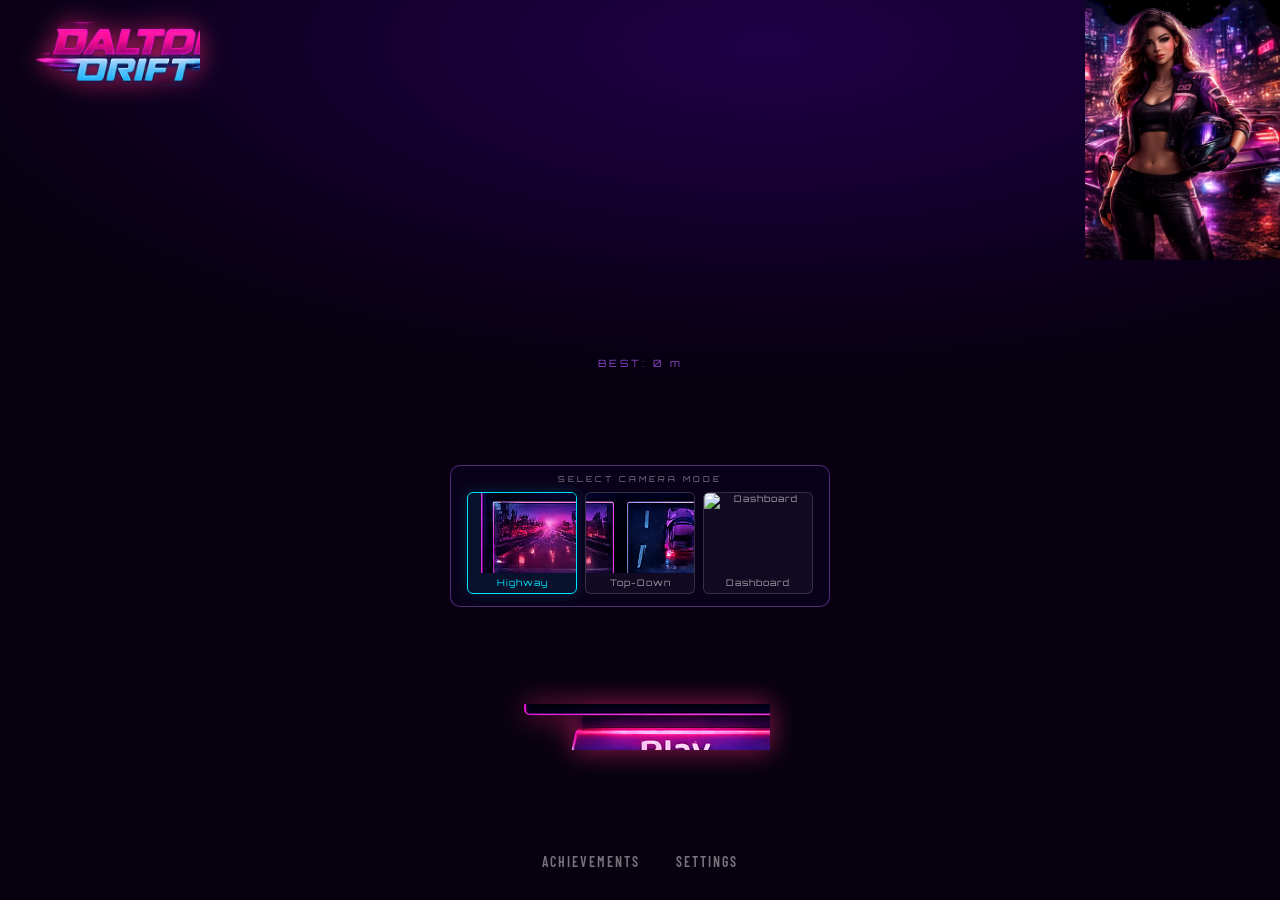
==== commit f2ea8c1f: "Add files via upload" ====
--- a/index.html
+++ b/index.html
@@ -2,9 +2,11 @@
 <html lang="en">
 <head>
   <meta charset="UTF-8">
-  <meta name="viewport" content="width=device-width, initial-scale=1.0, maximum-scale=1.0, user-scalable=no">
+  <meta name="viewport" content="width=device-width, initial-scale=1.0, maximum-scale=1.0, minimum-scale=1.0, user-scalable=no, viewport-fit=cover">
+  <meta name="mobile-web-app-capable" content="yes">
+  <meta name="apple-mobile-web-app-capable" content="yes">
+  <meta name="apple-mobile-web-app-status-bar-style" content="black-translucent">
   <meta name="theme-color" content="#06000f">
-  <meta name="apple-mobile-web-app-capable" content="yes">
   <title>Dalton Drift</title>
   <link rel="manifest" href="manifest.json">
   <link href="https://fonts.googleapis.com/css2?family=Orbitron:wght@400;700;900&family=Barlow+Condensed:wght@400;600;700&display=swap" rel="stylesheet">
@@ -26,14 +28,11 @@
   <!-- MAIN MENU -->
   <div id="screen-menu" class="screen">
     <div class="menu-layout">
-      <!-- Top: logo left, hero right -->
       <div class="menu-top">
         <img id="menuLogoImg" class="menu-logo" alt="Dalton Drift">
         <img id="menuHeroImg" class="menu-hero" alt="">
       </div>
-      <!-- Best score -->
       <div class="menu-best" id="menuBest">BEST: 0 m</div>
-      <!-- Camera selector -->
       <div class="menu-cam-box">
         <div class="cam-box-title">SELECT CAMERA MODE</div>
         <div class="cam-box-row">
@@ -45,13 +44,15 @@
             <img id="camTopdownThumb" class="cam-thumb-img" alt="Top-Down">
             <span>Top-Down</span>
           </button>
+          <button class="cam-thumb" data-cam="dashboard" onclick="UI.selectCam(this,'dashboard')">
+            <img id="camDashThumb" class="cam-thumb-img cam-thumb-dash" alt="Dashboard">
+            <span>Dashboard</span>
+          </button>
         </div>
       </div>
-      <!-- Play button -->
       <button class="menu-play-btn" onclick="Game.start()">
         <img id="playBtnImg" class="play-btn-img" alt="PLAY">
       </button>
-      <!-- Links -->
       <div class="menu-links">
         <button class="menu-link" onclick="UI.showScreen('screen-achievements')">Achievements</button>
         <button class="menu-link" onclick="UI.showScreen('screen-settings')">Settings</button>
@@ -75,22 +76,13 @@
       <h2>SETTINGS</h2>
     </div>
     <div class="settings-list">
-      <div class="setting-row">
-        <span>Sound</span>
-        <button class="toggle-btn" id="toggleSound" onclick="UI.toggleSetting('sound')">ON</button>
-      </div>
-      <div class="setting-row">
-        <span>Vibration</span>
-        <button class="toggle-btn" id="toggleVibration" onclick="UI.toggleSetting('vibration')">ON</button>
-      </div>
-      <div class="setting-row">
-        <span>Camera</span>
-        <button class="toggle-btn" id="toggleCamera" onclick="UI.toggleSetting('camera')">HIGHWAY</button>
-      </div>
+      <div class="setting-row"><span>Sound</span><button class="toggle-btn" id="toggleSound" onclick="UI.toggleSetting('sound')">ON</button></div>
+      <div class="setting-row"><span>Vibration</span><button class="toggle-btn" id="toggleVibration" onclick="UI.toggleSetting('vibration')">ON</button></div>
+      <div class="setting-row"><span>Camera</span><button class="toggle-btn" id="toggleCamera" onclick="UI.toggleSetting('camera')">HIGHWAY</button></div>
     </div>
   </div>
 
-  <!-- HUD (game only) -->
+  <!-- HUD -->
   <div id="hud" class="hidden">
     <div class="hud-top">
       <div class="hud-stat">
@@ -101,7 +93,7 @@
         <div class="hud-val cyan" id="hudScore">0</div>
         <div class="hud-label">SCORE</div>
       </div>
-      <button class="hud-pause-btn" onclick="Game.togglePause()">⏸</button>
+      <button class="hud-pause-btn" id="pauseBtn">⏸</button>
     </div>
     <div class="hud-nitro-wrap">
       <img id="hudNitroImg" class="hud-nitro-img" alt="NITRO">
@@ -119,8 +111,8 @@
   <div id="overlay-pause" class="overlay hidden">
     <div class="overlay-box">
       <div class="overlay-title">PAUSED</div>
-      <button class="btn-overlay" onclick="Game.togglePause()">RESUME</button>
-      <button class="btn-overlay secondary" onclick="Game.quit()">QUIT</button>
+      <button class="btn-overlay" id="resumeBtn">RESUME</button>
+      <button class="btn-overlay secondary" id="quitBtn">QUIT</button>
     </div>
   </div>
 
@@ -131,12 +123,11 @@
       <div class="overlay-stat"><span>Distance</span><span id="goDistance">0 m</span></div>
       <div class="overlay-stat"><span>Score</span><span id="goScore">0</span></div>
       <div class="overlay-stat gold"><span>Best</span><span id="goBest">0 m</span></div>
-      <button class="btn-overlay" onclick="Game.start()">PLAY AGAIN</button>
-      <button class="btn-overlay secondary" onclick="Game.quit()">MAIN MENU</button>
+      <button class="btn-overlay" id="playAgainBtn">PLAY AGAIN</button>
+      <button class="btn-overlay secondary" id="mainMenuBtn">MAIN MENU</button>
     </div>
   </div>
 
-  <!-- Touch zones ONLY active during gameplay (z-index below menu) -->
   <div id="touch-left"  class="touch-zone"></div>
   <div id="touch-right" class="touch-zone"></div>
 </div>
@@ -146,6 +137,7 @@
 <script src="js/sprites.js"></script>
 <script src="js/audio.js"></script>
 <script src="js/road.js"></script>
+<script src="js/dashboard.js"></script>
 <script src="js/traffic.js"></script>
 <script src="js/player.js"></script>
 <script src="js/game.js"></script>
--- a/css/style.css
+++ b/css/style.css
@@ -1,135 +1,345 @@
 /* ═══════════════════════════════════════════
-   DALTON DRIFT — CSS  (asset-based UI)
+   DALTON DRIFT — style.css  (no-scroll build)
 ═══════════════════════════════════════════ */
 :root {
-  --neon-cyan:    #00e5ff;
-  --neon-magenta: #ff2d78;
-  --neon-purple:  #9d4edd;
-  --neon-gold:    #fbbf24;
-  --bg-deep:      #06000f;
-  --bg-mid:       #0d0020;
-  --font-display: 'Orbitron', monospace;
-  --font-body:    'Barlow Condensed', sans-serif;
-}
+  --cyan:   #00e5ff;
+  --pink:   #ff2d78;
+  --purple: #9d4edd;
+  --gold:   #fbbf24;
+  --bg:     #06000f;
+  --font-hd:'Orbitron', monospace;
+  --font-ui:'Barlow Condensed', sans-serif;
+}
+
 * { margin:0; padding:0; box-sizing:border-box; -webkit-tap-highlight-color:transparent; }
-html,body { width:100%; height:100%; overflow:hidden; background:var(--bg-deep); font-family:var(--font-body); color:#fff; }
-#app { position:relative; width:100%; height:100%; overflow:hidden; }
-#gameCanvas { display:block; position:absolute; top:0; left:0; width:100%; height:100%; }
-
-/* ─── SCREENS ──── */
-.screen { position:absolute; inset:0; display:flex; flex-direction:column; align-items:center; justify-content:center; opacity:0; pointer-events:none; transition:opacity 0.3s ease; z-index:10; }
+
+html, body {
+  width:100%; height:100%;
+  overflow:hidden;               /* ← no scroll anywhere */
+  background:var(--bg);
+  font-family:var(--font-ui);
+  color:#fff;
+  touch-action:none;             /* ← prevent browser scroll gestures */
+}
+
+#app {
+  position:fixed;                /* ← locked to viewport */
+  inset:0;
+  overflow:hidden;
+}
+
+#gameCanvas {
+  position:absolute; inset:0;
+  width:100%; height:100%;
+  display:block;
+}
+
+/* ── SCREENS ─────────────────────────────── */
+.screen {
+  position:absolute; inset:0;
+  display:flex; flex-direction:column;
+  align-items:center; justify-content:flex-start;
+  opacity:0; pointer-events:none;
+  transition:opacity 0.25s;
+  z-index:10;
+  overflow:hidden;               /* ← screens don't scroll either */
+}
 .screen.active { opacity:1; pointer-events:all; }
-.sub-screen { background:var(--bg-deep); justify-content:flex-start; padding-top:72px; }
-
-/* ─── LOADING ──── */
-#screen-loading { background:radial-gradient(ellipse 80% 60% at 50% 30%, #1a003a 0%, var(--bg-deep) 70%); }
-.loading-inner { display:flex; flex-direction:column; align-items:center; gap:20px; }
-.loading-logo { font-family:var(--font-display); font-size:clamp(28px,8vw,52px); font-weight:900; letter-spacing:6px; background:linear-gradient(90deg,var(--neon-magenta),var(--neon-cyan)); -webkit-background-clip:text; -webkit-text-fill-color:transparent; }
-.loading-bar-wrap { width:min(280px,70vw); height:6px; background:rgba(255,255,255,0.08); border-radius:3px; overflow:hidden; border:1px solid rgba(0,229,255,0.2); }
-.loading-bar { height:100%; width:0%; background:linear-gradient(90deg,var(--neon-purple),var(--neon-cyan)); border-radius:3px; transition:width 0.2s; }
-.loading-text { font-family:var(--font-display); font-size:11px; letter-spacing:3px; color:rgba(255,255,255,0.4); }
-
-/* ─── MENU ──── */
-#screen-menu { background:radial-gradient(ellipse 90% 70% at 50% 20%, #180038 0%, var(--bg-deep) 65%); }
-.menu-hero-wrap { position:absolute; top:0; right:0; width:62%; max-width:480px; pointer-events:none; }
-.menu-hero-img { width:100%; height:auto; display:block; object-fit:contain; }
-.menu-logo-wrap { position:absolute; top:16px; left:16px; width:min(220px,44vw); }
-.menu-logo-img { width:100%; height:auto; display:block; filter:drop-shadow(0 0 16px rgba(255,45,120,0.7)); }
-
-.menu-best { position:absolute; top:135px; left:20px; font-family:var(--font-display); font-size:11px; letter-spacing:3px; color:rgba(157,78,221,0.85); }
-
-.menu-cam-box { position:absolute; top:162px; left:12px; background:rgba(10,0,28,0.88); border:1.5px solid rgba(157,78,221,0.55); border-radius:8px; padding:10px 12px 14px; backdrop-filter:blur(4px); }
-.cam-box-title { font-family:var(--font-display); font-size:9px; letter-spacing:3px; color:rgba(255,255,255,0.55); text-align:center; margin-bottom:8px; }
-.cam-box-row { display:flex; gap:8px; }
-.cam-thumb { background:rgba(255,255,255,0.04); border:1.5px solid rgba(255,255,255,0.12); color:rgba(255,255,255,0.6); font-family:var(--font-display); font-size:9px; letter-spacing:1px; cursor:pointer; border-radius:5px; overflow:hidden; display:flex; flex-direction:column; align-items:center; gap:0; padding:0 0 5px; transition:all 0.2s; min-width:90px; }
-.cam-thumb-img { width:90px; height:68px; object-fit:cover; display:block; }
-.cam-thumb span { margin-top:4px; font-size:9px; letter-spacing:1px; }
-.cam-thumb:hover { border-color:rgba(0,229,255,0.5); }
-.cam-thumb.active { border-color:var(--neon-cyan); background:rgba(0,229,255,0.08); color:var(--neon-cyan); box-shadow:0 0 14px rgba(0,229,255,0.2); }
-
-.menu-play-btn { position:absolute; top:398px; left:12px; background:none; border:none; cursor:pointer; padding:0; transition:transform 0.15s; filter:drop-shadow(0 0 14px rgba(219,39,119,0.6)); }
-.menu-play-btn:hover { transform:scale(1.06); filter:drop-shadow(0 0 24px rgba(219,39,119,0.9)); }
-.menu-play-btn:active { transform:scale(0.97); }
-.play-btn-img { width:min(200px,46vw); height:auto; display:block; }
-
-.menu-links { position:absolute; bottom:28px; display:flex; gap:28px; }
-.menu-link { background:none; border:none; color:rgba(255,255,255,0.45); font-family:var(--font-body); font-size:14px; font-weight:600; letter-spacing:2px; cursor:pointer; text-transform:uppercase; transition:color 0.2s; }
-.menu-link:hover { color:var(--neon-cyan); }
-
-/* ─── SCREEN HEADER ──── */
-.screen-header { position:absolute; top:0; left:0; right:0; display:flex; align-items:center; gap:14px; padding:16px 20px; background:rgba(0,0,0,0.4); border-bottom:1px solid rgba(255,255,255,0.06); }
-.screen-header h2 { font-family:var(--font-display); font-size:14px; font-weight:700; letter-spacing:4px; color:var(--neon-cyan); }
-.back-btn { background:none; border:none; color:rgba(255,255,255,0.5); font-family:var(--font-display); font-size:11px; letter-spacing:2px; cursor:pointer; padding:6px 10px; transition:color 0.2s; }
-.back-btn:hover { color:var(--neon-cyan); }
-
-/* ─── ACHIEVEMENTS ──── */
-.achievement-list { width:100%; max-width:500px; padding:16px 20px; display:flex; flex-direction:column; gap:10px; overflow-y:auto; max-height:calc(100vh - 90px); }
-.achievement-item { display:flex; align-items:center; gap:12px; padding:12px 14px; background:rgba(255,255,255,0.03); border:1px solid rgba(255,255,255,0.07); border-radius:8px; }
+
+.sub-screen {
+  background:var(--bg);
+  overflow-y:auto;               /* ← only sub-screens (achievements/settings) can scroll */
+  -webkit-overflow-scrolling:touch;
+  padding-top:60px;
+}
+
+/* ── LOADING ─────────────────────────────── */
+#screen-loading {
+  background:radial-gradient(ellipse 80% 60% at 50% 30%, #1a003a 0%, var(--bg) 70%);
+  justify-content:center; align-items:center;
+}
+.loading-inner { display:flex; flex-direction:column; align-items:center; gap:16px; }
+.loading-logo {
+  font-family:var(--font-hd);
+  font-size:clamp(26px,8vw,50px); font-weight:900; letter-spacing:6px;
+  background:linear-gradient(90deg,var(--pink),var(--cyan));
+  -webkit-background-clip:text; -webkit-text-fill-color:transparent;
+}
+.loading-bar-wrap {
+  width:min(240px,65vw); height:5px;
+  background:rgba(255,255,255,0.08); border-radius:3px; overflow:hidden;
+  border:1px solid rgba(0,229,255,0.2);
+}
+.loading-bar { height:100%; width:0; background:linear-gradient(90deg,var(--purple),var(--cyan)); border-radius:3px; transition:width 0.15s; }
+.loading-text { font-family:var(--font-hd); font-size:10px; letter-spacing:3px; color:rgba(255,255,255,0.4); }
+
+/* ── MAIN MENU — fits 100% height, no scroll ── */
+#screen-menu {
+  background:radial-gradient(ellipse 110% 60% at 60% 5%, #200048 0%, var(--bg) 62%);
+  justify-content:flex-start;
+}
+
+.menu-layout {
+  width:100%; height:100%;
+  display:flex; flex-direction:column;
+  align-items:center;
+  /* Distribute space so everything fits without scrolling */
+  justify-content:space-between;
+  padding: 0 0 clamp(10px,3vh,24px);
+}
+
+/* Hero + logo row — top section */
+.menu-top {
+  width:100%;
+  display:flex; align-items:flex-start; justify-content:space-between;
+  flex-shrink:0;
+  /* Height adapts: give it ~38% of screen */
+  height:clamp(130px, 38vh, 260px);
+  overflow:hidden;
+}
+
+.menu-logo {
+  width:42%; max-width:200px;
+  height:auto; object-fit:contain;
+  padding:12px 0 0 12px;
+  filter:drop-shadow(0 0 12px rgba(255,45,120,0.7));
+  align-self:flex-start;
+  flex-shrink:0;
+}
+
+.menu-hero {
+  width:58%; max-width:300px;
+  height:100%; object-fit:contain; object-position:top right;
+  flex-shrink:0;
+}
+
+/* Best */
+.menu-best {
+  font-family:var(--font-hd); font-size:10px; letter-spacing:3px;
+  color:rgba(157,78,221,0.9);
+  flex-shrink:0;
+  margin:0;
+}
+
+/* Camera box */
+.menu-cam-box {
+  background:rgba(10,0,28,0.9);
+  border:1.5px solid rgba(157,78,221,0.5);
+  border-radius:10px;
+  padding:8px 12px 12px;
+  width:calc(100% - 24px); max-width:380px;
+  flex-shrink:0;
+}
+.cam-box-title {
+  font-family:var(--font-hd); font-size:8px; letter-spacing:3px;
+  color:rgba(255,255,255,0.5); text-align:center; margin-bottom:8px;
+}
+.cam-box-row { display:flex; gap:8px; justify-content:center; }
+.cam-thumb {
+  background:rgba(255,255,255,0.04);
+  border:1.5px solid rgba(255,255,255,0.15);
+  color:rgba(255,255,255,0.6);
+  font-family:var(--font-hd); font-size:9px; letter-spacing:1px;
+  cursor:pointer; border-radius:6px; overflow:hidden;
+  display:flex; flex-direction:column; align-items:center;
+  padding:0 0 5px; flex:1; max-width:140px; transition:all 0.2s;
+}
+/* Thumbnail height scales with screen */
+.cam-thumb-img { width:100%; height:clamp(50px,10vh,80px); object-fit:cover; display:block; }
+.cam-thumb span { margin-top:4px; font-size:9px; }
+.cam-thumb.active {
+  border-color:var(--cyan); background:rgba(0,229,255,0.08);
+  color:var(--cyan); box-shadow:0 0 14px rgba(0,229,255,0.18);
+}
+
+/* Play button */
+.menu-play-btn {
+  background:none; border:none; cursor:pointer; padding:0;
+  filter:drop-shadow(0 0 14px rgba(255,45,120,0.6));
+  transition:transform 0.12s;
+  flex-shrink:0;
+  position:relative; z-index:20;
+}
+.menu-play-btn:active { transform:scale(0.95); }
+.play-btn-img { width:clamp(180px,55vw,260px); height:auto; display:block; }
+
+/* Links */
+.menu-links {
+  display:flex; gap:28px; flex-shrink:0;
+  position:relative; z-index:20;
+}
+.menu-link {
+  background:none; border:none;
+  color:rgba(255,255,255,0.45);
+  font-family:var(--font-ui); font-size:14px; font-weight:600;
+  letter-spacing:2px; cursor:pointer; text-transform:uppercase;
+  padding:6px 4px;
+}
+.menu-link:active { color:var(--cyan); }
+
+/* ── SUB-SCREEN HEADER ───────────────────── */
+.screen-header {
+  position:fixed; top:0; left:0; right:0;
+  display:flex; align-items:center; gap:12px;
+  padding:12px 16px;
+  background:rgba(6,0,15,0.96);
+  border-bottom:1px solid rgba(255,255,255,0.07);
+  z-index:50;
+}
+.screen-header h2 { font-family:var(--font-hd); font-size:13px; letter-spacing:4px; color:var(--cyan); }
+.back-btn {
+  background:none; border:none; color:rgba(255,255,255,0.55);
+  font-family:var(--font-hd); font-size:11px; letter-spacing:2px;
+  cursor:pointer; padding:6px 8px;
+}
+.back-btn:active { color:var(--cyan); }
+
+/* ── ACHIEVEMENTS ────────────────────────── */
+.achievement-list {
+  width:100%; max-width:500px;
+  padding:10px 14px;
+  display:flex; flex-direction:column; gap:8px;
+}
+.achievement-item {
+  display:flex; align-items:center; gap:10px;
+  padding:10px 12px;
+  background:rgba(255,255,255,0.03);
+  border:1px solid rgba(255,255,255,0.07); border-radius:8px;
+}
 .achievement-item.unlocked { border-color:rgba(251,191,36,0.35); background:rgba(251,191,36,0.05); }
-.achievement-icon { font-size:26px; }
+.achievement-icon { font-size:24px; }
 .achievement-info { flex:1; }
-.achievement-name { font-family:var(--font-display); font-size:11px; letter-spacing:2px; color:#fff; margin-bottom:2px; }
+.achievement-name { font-family:var(--font-hd); font-size:10px; letter-spacing:2px; color:#fff; margin-bottom:2px; }
 .achievement-desc { font-size:13px; color:rgba(255,255,255,0.5); }
-.achievement-badge { font-size:18px; opacity:0.3; }
+.achievement-badge { font-size:16px; opacity:0.3; }
 .achievement-item.unlocked .achievement-badge { opacity:1; }
 
-/* ─── SETTINGS ──── */
-.settings-list { width:100%; max-width:480px; padding:20px; display:flex; flex-direction:column; gap:8px; }
-.setting-row { display:flex; align-items:center; justify-content:space-between; padding:16px 18px; background:rgba(255,255,255,0.03); border:1px solid rgba(255,255,255,0.07); border-radius:8px; font-size:16px; font-weight:600; letter-spacing:1px; }
-.toggle-btn { background:rgba(0,229,255,0.1); border:1px solid rgba(0,229,255,0.3); color:var(--neon-cyan); font-family:var(--font-display); font-size:10px; letter-spacing:2px; padding:7px 14px; cursor:pointer; border-radius:4px; transition:all 0.2s; min-width:78px; }
+/* ── SETTINGS ────────────────────────────── */
+.settings-list {
+  width:100%; max-width:480px;
+  padding:14px;
+  display:flex; flex-direction:column; gap:8px;
+}
+.setting-row {
+  display:flex; align-items:center; justify-content:space-between;
+  padding:14px 14px;
+  background:rgba(255,255,255,0.03);
+  border:1px solid rgba(255,255,255,0.07); border-radius:8px;
+  font-size:15px; font-weight:600; letter-spacing:1px;
+}
+.toggle-btn {
+  background:rgba(0,229,255,0.1); border:1px solid rgba(0,229,255,0.3);
+  color:var(--cyan); font-family:var(--font-hd); font-size:10px; letter-spacing:2px;
+  padding:7px 12px; cursor:pointer; border-radius:4px; min-width:70px;
+}
 .toggle-btn.off { background:rgba(255,255,255,0.04); border-color:rgba(255,255,255,0.1); color:rgba(255,255,255,0.4); }
 
-/* ─── HUD ──── */
+/* ── HUD ─────────────────────────────────── */
 #hud { position:absolute; inset:0; pointer-events:none; z-index:20; }
 #hud.hidden { display:none; }
 
-.hud-top { position:absolute; top:0; left:0; right:0; display:flex; align-items:flex-start; justify-content:space-between; padding:14px 18px 0; background:linear-gradient(to bottom,rgba(0,0,0,0.65) 0%,transparent 100%); }
+.hud-top {
+  position:absolute; top:0; left:0; right:0;
+  display:flex; align-items:flex-start; justify-content:space-between;
+  padding:12px 14px 0;
+  background:linear-gradient(to bottom,rgba(0,0,0,0.65) 0%,transparent 100%);
+}
 .hud-stat { display:flex; flex-direction:column; }
 .hud-stat.center { text-align:center; }
-.hud-val { font-family:var(--font-display); font-size:26px; font-weight:700; color:#fff; line-height:1.1; }
-.hud-val.cyan { color:var(--neon-cyan); text-shadow:0 0 12px var(--neon-cyan); }
-.hud-unit { font-size:13px; font-weight:400; color:rgba(255,255,255,0.5); margin-left:2px; }
-.hud-label { font-family:var(--font-display); font-size:9px; letter-spacing:3px; color:rgba(255,255,255,0.4); margin-top:1px; }
-
-.hud-pause-btn { background:rgba(255,255,255,0.08); border:1px solid rgba(255,255,255,0.14); color:rgba(255,255,255,0.65); font-size:17px; width:38px; height:38px; border-radius:8px; cursor:pointer; pointer-events:all; display:flex; align-items:center; justify-content:center; transition:all 0.15s; }
-.hud-pause-btn:hover { background:rgba(255,255,255,0.15); color:#fff; }
-
-/* Nitro bar */
-.hud-nitro-wrap { position:absolute; bottom:22px; left:18px; display:flex; align-items:center; gap:8px; }
-.hud-nitro-img { height:28px; width:auto; filter:drop-shadow(0 0 6px rgba(0,229,255,0.6)); }
-.hud-nitro-bar { width:90px; height:8px; background:rgba(255,255,255,0.08); border-radius:4px; overflow:hidden; border:1px solid rgba(0,229,255,0.25); }
-.hud-nitro-fill { height:100%; width:100%; background:linear-gradient(90deg,var(--neon-purple),var(--neon-cyan)); border-radius:4px; transition:width 0.12s; }
-
-/* Speed */
-.hud-speed-box { position:absolute; bottom:22px; right:18px; text-align:right; }
-#hudSpeed { font-family:var(--font-display); font-size:38px; font-weight:900; color:var(--neon-cyan); text-shadow:0 0 16px var(--neon-cyan); line-height:1; }
-.hud-speed-unit { font-family:var(--font-display); font-size:11px; letter-spacing:2px; color:rgba(255,255,255,0.4); }
-
-/* Near miss popup */
-.near-miss-popup { position:absolute; top:36%; left:50%; transform:translateX(-50%) translateY(-8px); font-family:var(--font-display); font-size:16px; font-weight:700; letter-spacing:3px; color:var(--neon-gold); text-shadow:0 0 18px var(--neon-gold); opacity:0; transition:opacity 0.15s,transform 0.15s; white-space:nowrap; }
+.hud-val { font-family:var(--font-hd); font-size:22px; font-weight:700; color:#fff; line-height:1.1; }
+.hud-val.cyan { color:var(--cyan); text-shadow:0 0 10px var(--cyan); }
+.hud-unit { font-size:11px; font-weight:400; color:rgba(255,255,255,0.5); margin-left:2px; }
+.hud-label { font-family:var(--font-hd); font-size:8px; letter-spacing:3px; color:rgba(255,255,255,0.4); margin-top:1px; }
+
+.hud-pause-btn {
+  background:rgba(255,255,255,0.08); border:1px solid rgba(255,255,255,0.14);
+  color:rgba(255,255,255,0.7); font-size:16px;
+  width:36px; height:36px; border-radius:8px;
+  cursor:pointer; pointer-events:all;
+  display:flex; align-items:center; justify-content:center;
+}
+
+.hud-nitro-wrap {
+  position:absolute; bottom:20px; left:14px;
+  display:flex; align-items:center; gap:7px;
+}
+.hud-nitro-img { height:24px; width:auto; filter:drop-shadow(0 0 5px rgba(0,229,255,0.5)); }
+.hud-nitro-bar { width:80px; height:7px; background:rgba(255,255,255,0.08); border-radius:3px; overflow:hidden; border:1px solid rgba(0,229,255,0.25); }
+.hud-nitro-fill { height:100%; width:100%; background:linear-gradient(90deg,var(--purple),var(--cyan)); border-radius:3px; transition:width 0.1s; }
+
+.hud-speed-box { position:absolute; bottom:18px; right:14px; text-align:right; }
+#hudSpeed { font-family:var(--font-hd); font-size:34px; font-weight:900; color:var(--cyan); text-shadow:0 0 12px var(--cyan); line-height:1; }
+.hud-speed-unit { font-family:var(--font-hd); font-size:9px; letter-spacing:2px; color:rgba(255,255,255,0.4); }
+
+.near-miss-popup {
+  position:absolute; top:36%; left:50%;
+  transform:translateX(-50%) translateY(-8px);
+  font-family:var(--font-hd); font-size:15px; font-weight:700;
+  letter-spacing:3px; color:var(--gold); text-shadow:0 0 14px var(--gold);
+  opacity:0; transition:opacity 0.15s,transform 0.15s;
+  white-space:nowrap; pointer-events:none;
+}
 .near-miss-popup span { color:#fff; }
 .near-miss-popup.show { opacity:1; transform:translateX(-50%) translateY(0); }
 
-/* Flash overlay */
-#flash-overlay { position:absolute; inset:0; background:rgba(255,45,120,0.14); pointer-events:none; opacity:0; transition:opacity 0.06s; }
+#flash-overlay {
+  position:absolute; inset:0;
+  background:rgba(255,45,120,0.14);
+  pointer-events:none; opacity:0; transition:opacity 0.06s;
+}
 #flash-overlay.flash { opacity:1; }
 
-/* ─── OVERLAYS ──── */
-.overlay { position:absolute; inset:0; background:rgba(0,0,0,0.78); backdrop-filter:blur(6px); display:flex; align-items:center; justify-content:center; z-index:30; }
+/* ── OVERLAYS ────────────────────────────── */
+.overlay {
+  position:absolute; inset:0;
+  background:rgba(0,0,0,0.8); backdrop-filter:blur(6px);
+  display:flex; align-items:center; justify-content:center;
+  z-index:40;
+}
 .overlay.hidden { display:none; }
-.overlay-box { display:flex; flex-direction:column; align-items:center; gap:14px; padding:36px 28px; width:min(360px,88vw); background:rgba(10,0,26,0.96); border:1px solid rgba(157,78,221,0.35); border-radius:12px; box-shadow:0 0 50px rgba(157,78,221,0.18); }
-.overlay-title { font-family:var(--font-display); font-size:26px; font-weight:900; letter-spacing:6px; color:var(--neon-cyan); text-shadow:0 0 18px var(--neon-cyan); margin-bottom:6px; }
-.overlay-title.red { color:var(--neon-magenta); text-shadow:0 0 18px var(--neon-magenta); }
-.overlay-stat { display:flex; justify-content:space-between; width:100%; font-size:15px; font-weight:600; letter-spacing:1px; color:rgba(255,255,255,0.65); border-bottom:1px solid rgba(255,255,255,0.06); padding-bottom:9px; }
-.overlay-stat span:last-child { color:#fff; font-family:var(--font-display); font-size:14px; }
-.overlay-stat.gold span:last-child { color:var(--neon-gold); text-shadow:0 0 8px var(--neon-gold); }
-.btn-overlay { width:100%; background:linear-gradient(135deg,#7c3aed,var(--neon-magenta)); border:none; color:#fff; font-family:var(--font-display); font-size:13px; font-weight:700; letter-spacing:4px; padding:14px 0; cursor:pointer; border-radius:6px; transition:all 0.18s; margin-top:3px; }
-.btn-overlay:hover { opacity:0.85; transform:scale(1.02); }
-.btn-overlay:active { transform:scale(0.98); }
-.btn-overlay.secondary { background:rgba(255,255,255,0.06); border:1px solid rgba(255,255,255,0.12); color:rgba(255,255,255,0.55); }
-.btn-overlay.secondary:hover { color:#fff; }
-
-/* ─── TOUCH ZONES ──── */
-.touch-zone { position:absolute; top:0; bottom:0; width:50%; z-index:15; pointer-events:none; }
+.overlay-box {
+  display:flex; flex-direction:column; align-items:center; gap:11px;
+  padding:28px 22px; width:min(320px,86vw);
+  background:rgba(10,0,26,0.97);
+  border:1px solid rgba(157,78,221,0.35); border-radius:12px;
+}
+.overlay-title {
+  font-family:var(--font-hd); font-size:22px; font-weight:900;
+  letter-spacing:6px; color:var(--cyan); text-shadow:0 0 14px var(--cyan);
+  margin-bottom:4px;
+}
+.overlay-title.red { color:var(--pink); text-shadow:0 0 14px var(--pink); }
+.overlay-stat {
+  display:flex; justify-content:space-between; width:100%;
+  font-size:14px; font-weight:600; letter-spacing:1px;
+  color:rgba(255,255,255,0.65);
+  border-bottom:1px solid rgba(255,255,255,0.07); padding-bottom:8px;
+}
+.overlay-stat span:last-child { color:#fff; font-family:var(--font-hd); font-size:13px; }
+.overlay-stat.gold span:last-child { color:var(--gold); text-shadow:0 0 8px var(--gold); }
+.btn-overlay {
+  width:100%; background:linear-gradient(135deg,#7c3aed,var(--pink));
+  border:none; color:#fff;
+  font-family:var(--font-hd); font-size:12px; font-weight:700;
+  letter-spacing:4px; padding:13px 0;
+  cursor:pointer; border-radius:6px; margin-top:2px;
+}
+.btn-overlay:active { opacity:0.8; }
+.btn-overlay.secondary {
+  background:rgba(255,255,255,0.06); border:1px solid rgba(255,255,255,0.12);
+  color:rgba(255,255,255,0.55);
+}
+
+/* ── TOUCH ZONES (gameplay only) ─────────── */
+.touch-zone {
+  position:absolute; top:0; bottom:0; width:50%;
+  z-index:15; pointer-events:none;   /* off by default — menu buttons work fine */
+}
 #touch-left  { left:0; }
 #touch-right { right:0; }
+.touch-zone.game-active { pointer-events:all; }
+
+/* Dashboard cam thumb */
+.cam-thumb-dash { object-position: center 30%; }
+/* 3 camera options - slightly narrower */
+.cam-box-row .cam-thumb { max-width: 110px; min-width: 70px; }
